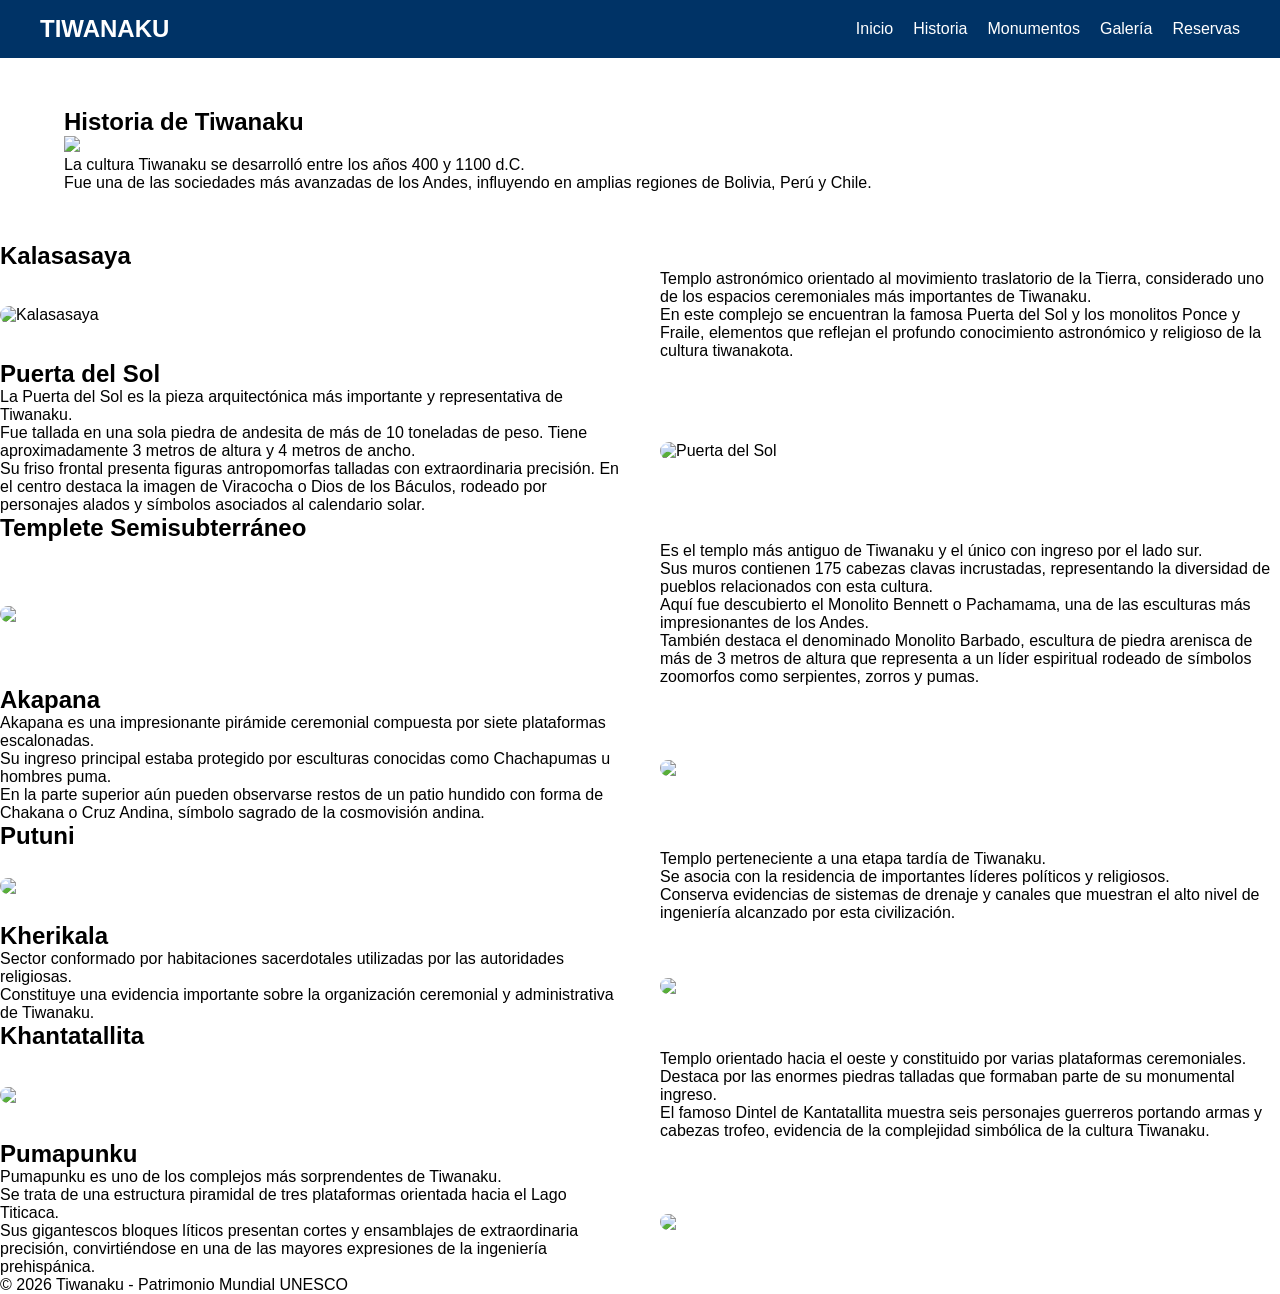
==== historia.html @ 539bb824 "Update historia.html" ====
<!DOCTYPE html>
<html lang="es">
<head>
<meta charset="UTF-8">
<title>Historia de Tiwanaku</title>
<link rel="stylesheet" href="css/style.css">
</head>
<body>

<header>
<nav>
<h2>TIWANAKU</h2>

<ul>
<li><a href="index.html">Inicio</a></li>
<li><a href="historia.html">Historia</a></li>
<li><a href="monumentos.html">Monumentos</a></li>
<li><a href="galeria.html">Galería</a></li>
<li><a href="reservas.html">Reservas</a></li>
</ul>
</nav>
</header>

<section class="contenedor">

<h1>Historia de Tiwanaku</h1>

<img src="img/monolito.jpg" class="imagen-principal">

<p>
La cultura Tiwanaku se desarrolló entre los años
400 y 1100 d.C.
</p>

<p>
Fue una de las sociedades más avanzadas de los Andes,
influyendo en amplias regiones de Bolivia, Perú y Chile.
</p>

</section>

  <h2>Kalasasaya</h2>

<div class="grid-2">

    <img src="img/kalasasaya.jpg" alt="Kalasasaya">

    <div>
        <p>
            Templo astronómico orientado al movimiento traslatorio
            de la Tierra, considerado uno de los espacios ceremoniales
            más importantes de Tiwanaku.
        </p>

        <p>
            En este complejo se encuentran la famosa Puerta del Sol
            y los monolitos Ponce y Fraile, elementos que reflejan
            el profundo conocimiento astronómico y religioso de la
            cultura tiwanakota.
        </p>
    </div>

</div>
<h2>Puerta del Sol</h2>

<div class="grid-2">

    <div>

        <p>
            La Puerta del Sol es la pieza arquitectónica más importante
            y representativa de Tiwanaku.
        </p>

        <p>
            Fue tallada en una sola piedra de andesita de más de
            10 toneladas de peso. Tiene aproximadamente 3 metros
            de altura y 4 metros de ancho.
        </p>

        <p>
            Su friso frontal presenta figuras antropomorfas talladas
            con extraordinaria precisión. En el centro destaca la
            imagen de Viracocha o Dios de los Báculos, rodeado por
            personajes alados y símbolos asociados al calendario solar.
        </p>

    </div>

    <img src="img/puerta-sol.jpg" alt="Puerta del Sol">

</div>
<h2>Templete Semisubterráneo</h2>

<div class="grid-2">

    <img src="img/templete.jpg">

    <div>

        <p>
            Es el templo más antiguo de Tiwanaku y el único con
            ingreso por el lado sur.
        </p>

        <p>
            Sus muros contienen 175 cabezas clavas incrustadas,
            representando la diversidad de pueblos relacionados
            con esta cultura.
        </p>

        <p>
            Aquí fue descubierto el Monolito Bennett o Pachamama,
            una de las esculturas más impresionantes de los Andes.
        </p>

        <p>
            También destaca el denominado Monolito Barbado,
            escultura de piedra arenisca de más de 3 metros de altura
            que representa a un líder espiritual rodeado de símbolos
            zoomorfos como serpientes, zorros y pumas.
        </p>

    </div>

</div>
<h2>Akapana</h2>

<div class="grid-2">

    <div>

        <p>
            Akapana es una impresionante pirámide ceremonial
            compuesta por siete plataformas escalonadas.
        </p>

        <p>
            Su ingreso principal estaba protegido por esculturas
            conocidas como Chachapumas u hombres puma.
        </p>

        <p>
            En la parte superior aún pueden observarse restos
            de un patio hundido con forma de Chakana o Cruz Andina,
            símbolo sagrado de la cosmovisión andina.
        </p>

    </div>

    <img src="img/akapana.jpg">

</div>
<h2>Putuni</h2>

<div class="grid-2">

    <img src="img/putuni.jpg">

    <div>

        <p>
            Templo perteneciente a una etapa tardía de Tiwanaku.
        </p>

        <p>
            Se asocia con la residencia de importantes líderes
            políticos y religiosos.
        </p>

        <p>
            Conserva evidencias de sistemas de drenaje y canales
            que muestran el alto nivel de ingeniería alcanzado
            por esta civilización.
        </p>

    </div>

</div>
<h2>Kherikala</h2>

<div class="grid-2">

    <div>

        <p>
            Sector conformado por habitaciones sacerdotales
            utilizadas por las autoridades religiosas.
        </p>

        <p>
            Constituye una evidencia importante sobre la organización
            ceremonial y administrativa de Tiwanaku.
        </p>

    </div>

    <img src="img/kherikala.jpg">

</div>
<h2>Khantatallita</h2>

<div class="grid-2">

    <img src="img/khantatallita.jpg">

    <div>

        <p>
            Templo orientado hacia el oeste y constituido por
            varias plataformas ceremoniales.
        </p>

        <p>
            Destaca por las enormes piedras talladas que formaban
            parte de su monumental ingreso.
        </p>

        <p>
            El famoso Dintel de Kantatallita muestra seis personajes
            guerreros portando armas y cabezas trofeo, evidencia de
            la complejidad simbólica de la cultura Tiwanaku.
        </p>

    </div>

</div>
<h2>Pumapunku</h2>

<div class="grid-2">

    <div>

        <p>
            Pumapunku es uno de los complejos más sorprendentes
            de Tiwanaku.
        </p>

        <p>
            Se trata de una estructura piramidal de tres plataformas
            orientada hacia el Lago Titicaca.
        </p>

        <p>
            Sus gigantescos bloques líticos presentan cortes y
            ensamblajes de extraordinaria precisión, convirtiéndose
            en una de las mayores expresiones de la ingeniería
            prehispánica.
        </p>

    </div>

    <img src="img/pumapunku.jpg">

</div>
<p>
    © 2026 Tiwanaku - Patrimonio Mundial UNESCO
</p>

</body>
</html>
---- css/style.css ----
*{
    margin:0;
    padding:0;
    box-sizing:border-box;
}

body{
    font-family:Arial, sans-serif;
}

nav{
    background:#003366;
    color:white;
    padding:15px 40px;

    display:flex;
    justify-content:space-between;
    align-items:center;
}

nav ul{
    list-style:none;
    display:flex;
    gap:20px;
}

nav a{
    color:white;
    text-decoration:none;
}

.hero{
    height:90vh;
    background:url('../img/7.jpeg') center/cover;
}

.overlay{
    height:100%;
    background:rgba(0,0,0,.5);

    display:flex;
    flex-direction:column;
    justify-content:center;
    align-items:center;

    color:white;
}

.btn{
    background:#f4b400;
    color:black;
    padding:12px 25px;
    text-decoration:none;
    margin-top:20px;
}

.contenedor{
    width:90%;
    margin:auto;
    padding:50px 0;
}

.cards{
    display:grid;
    grid-template-columns:repeat(auto-fit,minmax(250px,1fr));
    gap:20px;
}

.card{
    border:1px solid #ddd;
    padding:15px;
}

.card img{
    width:100%;
    height:250px;
    object-fit:cover;
}

.galeria{
    display:grid;
    grid-template-columns:repeat(auto-fit,minmax(300px,1fr));
    gap:15px;
}

.galeria img{
    width:100%;
    height:250px;
    object-fit:cover;
}

form{
    max-width:600px;
    margin:auto;

    display:flex;
    flex-direction:column;
    gap:15px;
}

input,select,textarea{
    padding:12px;
}

button{
    background:#003366;
    color:white;
    border:none;
    padding:12px;
    cursor:pointer;
}


.grid-2{
    display:grid;
    grid-template-columns:1fr 1fr;
    gap:40px;
    align-items:center;
}

.grid-2 img{
    width:100%;
    border-radius:10px;
}

.fondo-claro{
    background:#f5f5f5;
}

.footer-grid{
    display:grid;
    grid-template-columns:repeat(auto-fit,minmax(250px,1fr));
    gap:30px;
}

footer{
    background:#003366;
    color:white;
    padding:40px;
}

footer ul{
    list-style:none;
}

footer li{
    margin-bottom:8px;
}
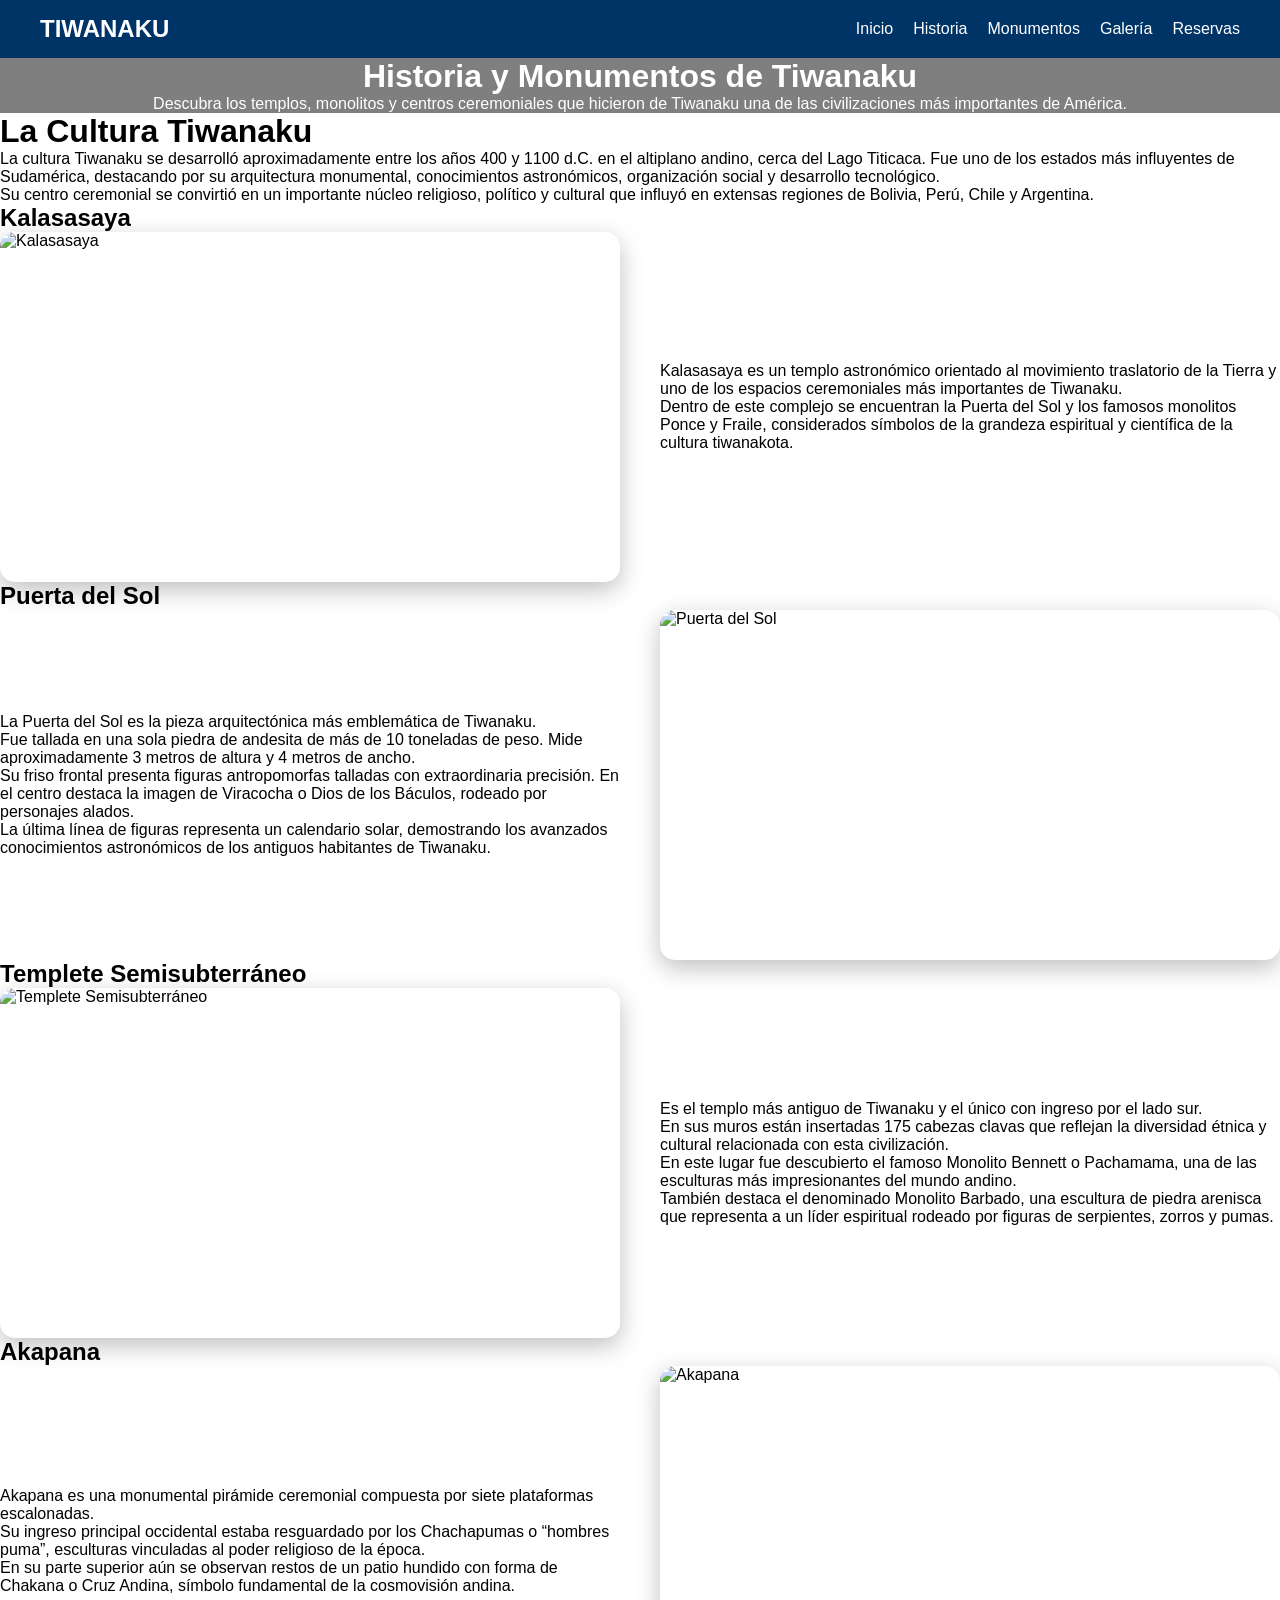
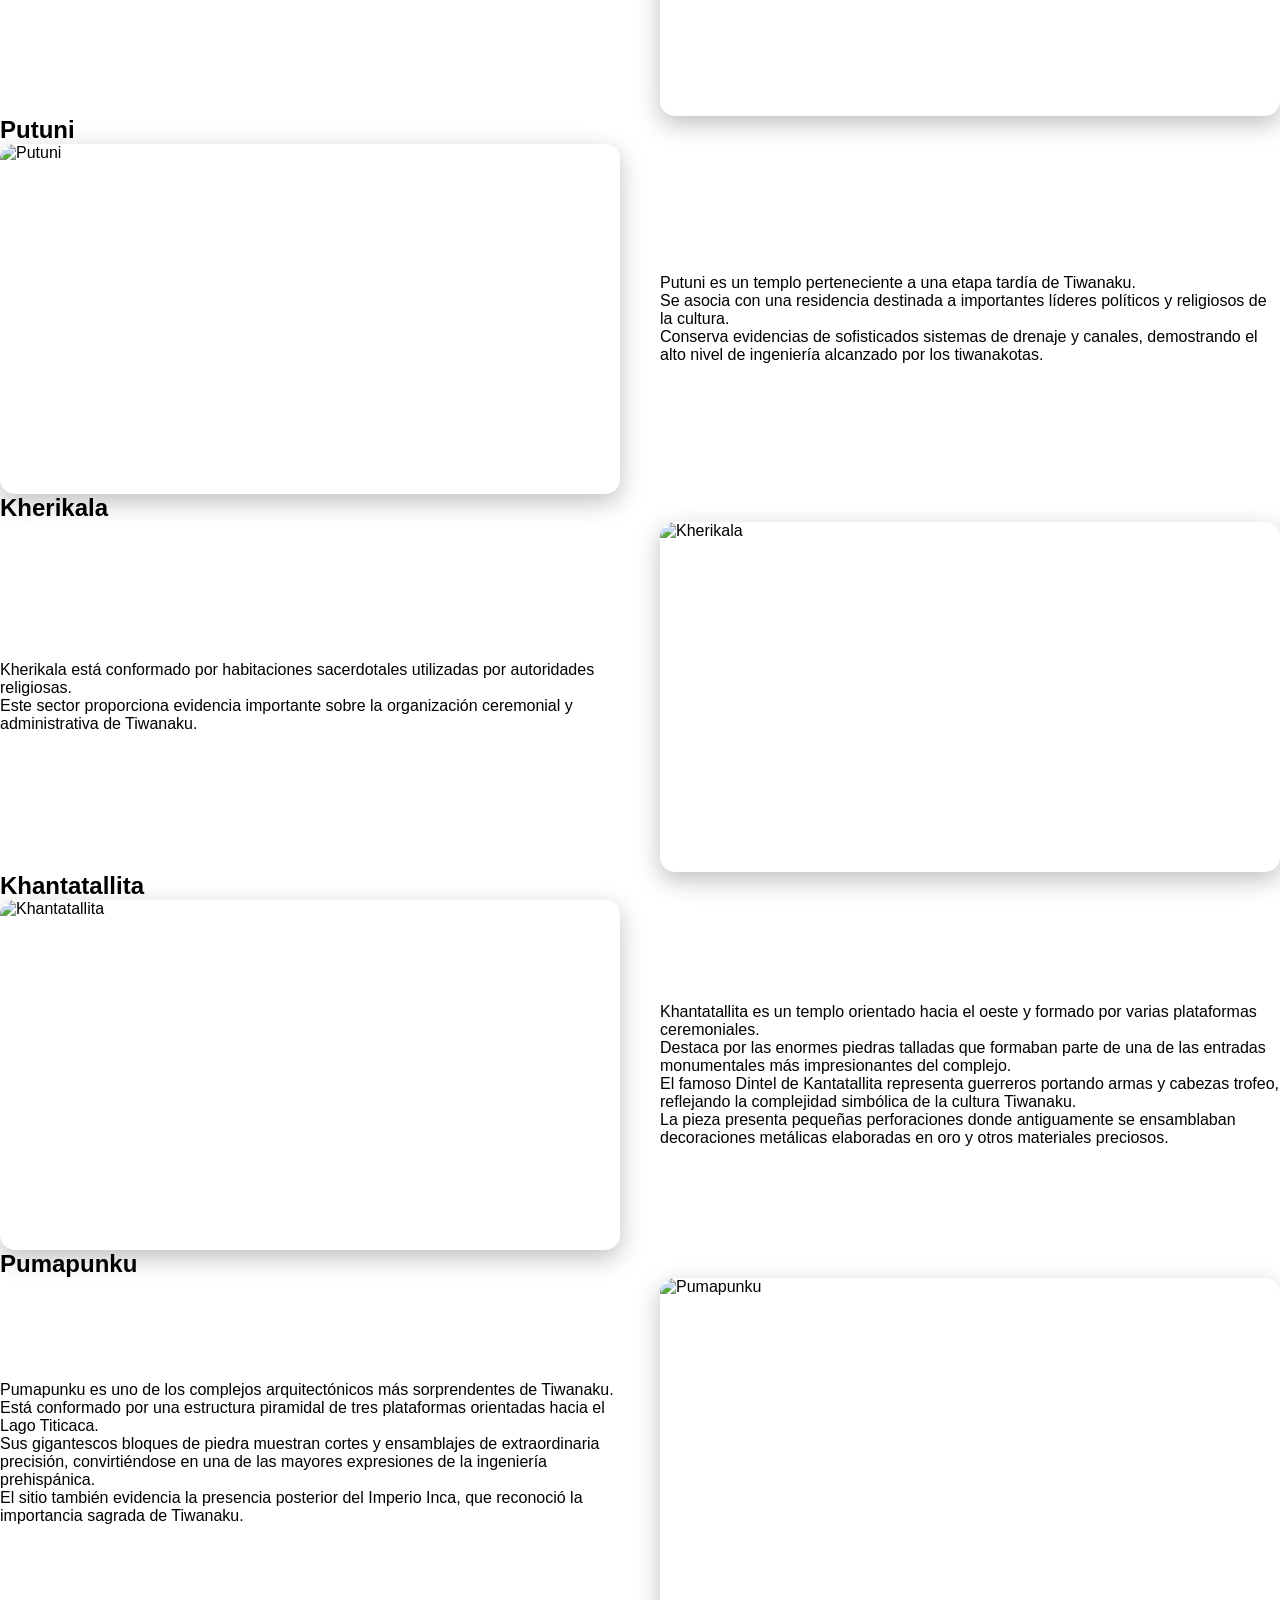
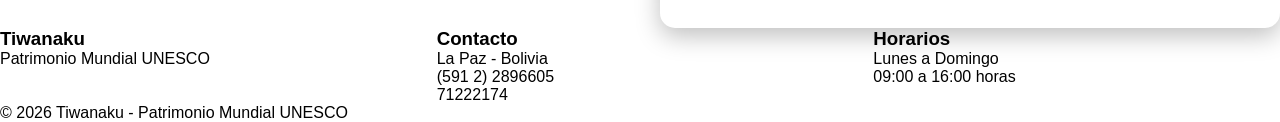
==== commit 221c9daf: "Update historia.html" ====
--- a/historia.html
+++ b/historia.html
@@ -21,43 +21,53 @@
 </nav>
 </header>
 
-<section class="contenedor">
-
-<h1>Historia de Tiwanaku</h1>
-
-<img src="img/monolito.jpg" class="imagen-principal">
+
+  <div class="overlay">
+
+    <h1>Historia y Monumentos de Tiwanaku</h1>
+
+    <p>
+        Descubra los templos, monolitos y centros ceremoniales
+        que hicieron de Tiwanaku una de las civilizaciones más
+        importantes de América.
+    </p>
+
+</div>
+<h1>La Cultura Tiwanaku</h1>
 
 <p>
-La cultura Tiwanaku se desarrolló entre los años
-400 y 1100 d.C.
+    La cultura Tiwanaku se desarrolló aproximadamente entre los años
+    400 y 1100 d.C. en el altiplano andino, cerca del Lago Titicaca.
+    Fue uno de los estados más influyentes de Sudamérica, destacando
+    por su arquitectura monumental, conocimientos astronómicos,
+    organización social y desarrollo tecnológico.
 </p>
 
 <p>
-Fue una de las sociedades más avanzadas de los Andes,
-influyendo en amplias regiones de Bolivia, Perú y Chile.
+    Su centro ceremonial se convirtió en un importante núcleo religioso,
+    político y cultural que influyó en extensas regiones de Bolivia,
+    Perú, Chile y Argentina.
 </p>
-
-</section>
-
-  <h2>Kalasasaya</h2>
+<h2>Kalasasaya</h2>
 
 <div class="grid-2">
 
     <img src="img/kalasasaya.jpg" alt="Kalasasaya">
 
     <div>
-        <p>
-            Templo astronómico orientado al movimiento traslatorio
-            de la Tierra, considerado uno de los espacios ceremoniales
+
+        <p>
+            Kalasasaya es un templo astronómico orientado al movimiento
+            traslatorio de la Tierra y uno de los espacios ceremoniales
             más importantes de Tiwanaku.
         </p>
 
         <p>
-            En este complejo se encuentran la famosa Puerta del Sol
-            y los monolitos Ponce y Fraile, elementos que reflejan
-            el profundo conocimiento astronómico y religioso de la
-            cultura tiwanakota.
-        </p>
+            Dentro de este complejo se encuentran la Puerta del Sol y los
+            famosos monolitos Ponce y Fraile, considerados símbolos de la
+            grandeza espiritual y científica de la cultura tiwanakota.
+        </p>
+
     </div>
 
 </div>
@@ -68,21 +78,26 @@
     <div>
 
         <p>
-            La Puerta del Sol es la pieza arquitectónica más importante
-            y representativa de Tiwanaku.
+            La Puerta del Sol es la pieza arquitectónica más emblemática
+            de Tiwanaku.
         </p>
 
         <p>
             Fue tallada en una sola piedra de andesita de más de
-            10 toneladas de peso. Tiene aproximadamente 3 metros
+            10 toneladas de peso. Mide aproximadamente 3 metros
             de altura y 4 metros de ancho.
         </p>
 
         <p>
-            Su friso frontal presenta figuras antropomorfas talladas
-            con extraordinaria precisión. En el centro destaca la
-            imagen de Viracocha o Dios de los Báculos, rodeado por
-            personajes alados y símbolos asociados al calendario solar.
+            Su friso frontal presenta figuras antropomorfas talladas con
+            extraordinaria precisión. En el centro destaca la imagen de
+            Viracocha o Dios de los Báculos, rodeado por personajes alados.
+        </p>
+
+        <p>
+            La última línea de figuras representa un calendario solar,
+            demostrando los avanzados conocimientos astronómicos de
+            los antiguos habitantes de Tiwanaku.
         </p>
 
     </div>
@@ -94,31 +109,29 @@
 
 <div class="grid-2">
 
-    <img src="img/templete.jpg">
-
-    <div>
-
-        <p>
-            Es el templo más antiguo de Tiwanaku y el único con
-            ingreso por el lado sur.
-        </p>
-
-        <p>
-            Sus muros contienen 175 cabezas clavas incrustadas,
-            representando la diversidad de pueblos relacionados
-            con esta cultura.
-        </p>
-
-        <p>
-            Aquí fue descubierto el Monolito Bennett o Pachamama,
-            una de las esculturas más impresionantes de los Andes.
-        </p>
-
-        <p>
-            También destaca el denominado Monolito Barbado,
-            escultura de piedra arenisca de más de 3 metros de altura
-            que representa a un líder espiritual rodeado de símbolos
-            zoomorfos como serpientes, zorros y pumas.
+    <img src="img/templete.jpg" alt="Templete Semisubterráneo">
+
+    <div>
+
+        <p>
+            Es el templo más antiguo de Tiwanaku y el único con ingreso
+            por el lado sur.
+        </p>
+
+        <p>
+            En sus muros están insertadas 175 cabezas clavas que reflejan
+            la diversidad étnica y cultural relacionada con esta civilización.
+        </p>
+
+        <p>
+            En este lugar fue descubierto el famoso Monolito Bennett o
+            Pachamama, una de las esculturas más impresionantes del mundo andino.
+        </p>
+
+        <p>
+            También destaca el denominado Monolito Barbado, una escultura
+            de piedra arenisca que representa a un líder espiritual rodeado
+            por figuras de serpientes, zorros y pumas.
         </p>
 
     </div>
@@ -131,47 +144,47 @@
     <div>
 
         <p>
-            Akapana es una impresionante pirámide ceremonial
-            compuesta por siete plataformas escalonadas.
-        </p>
-
-        <p>
-            Su ingreso principal estaba protegido por esculturas
-            conocidas como Chachapumas u hombres puma.
-        </p>
-
-        <p>
-            En la parte superior aún pueden observarse restos
-            de un patio hundido con forma de Chakana o Cruz Andina,
-            símbolo sagrado de la cosmovisión andina.
-        </p>
-
-    </div>
-
-    <img src="img/akapana.jpg">
+            Akapana es una monumental pirámide ceremonial compuesta por
+            siete plataformas escalonadas.
+        </p>
+
+        <p>
+            Su ingreso principal occidental estaba resguardado por los
+            Chachapumas o “hombres puma”, esculturas vinculadas al poder
+            religioso de la época.
+        </p>
+
+        <p>
+            En su parte superior aún se observan restos de un patio hundido
+            con forma de Chakana o Cruz Andina, símbolo fundamental de la
+            cosmovisión andina.
+        </p>
+
+    </div>
+
+    <img src="img/akapana.jpg" alt="Akapana">
 
 </div>
 <h2>Putuni</h2>
 
 <div class="grid-2">
 
-    <img src="img/putuni.jpg">
-
-    <div>
-
-        <p>
-            Templo perteneciente a una etapa tardía de Tiwanaku.
-        </p>
-
-        <p>
-            Se asocia con la residencia de importantes líderes
-            políticos y religiosos.
-        </p>
-
-        <p>
-            Conserva evidencias de sistemas de drenaje y canales
-            que muestran el alto nivel de ingeniería alcanzado
-            por esta civilización.
+    <img src="img/putuni.jpg" alt="Putuni">
+
+    <div>
+
+        <p>
+            Putuni es un templo perteneciente a una etapa tardía de Tiwanaku.
+        </p>
+
+        <p>
+            Se asocia con una residencia destinada a importantes líderes
+            políticos y religiosos de la cultura.
+        </p>
+
+        <p>
+            Conserva evidencias de sofisticados sistemas de drenaje y canales,
+            demostrando el alto nivel de ingeniería alcanzado por los tiwanakotas.
         </p>
 
     </div>
@@ -184,42 +197,48 @@
     <div>
 
         <p>
-            Sector conformado por habitaciones sacerdotales
-            utilizadas por las autoridades religiosas.
-        </p>
-
-        <p>
-            Constituye una evidencia importante sobre la organización
-            ceremonial y administrativa de Tiwanaku.
-        </p>
-
-    </div>
-
-    <img src="img/kherikala.jpg">
+            Kherikala está conformado por habitaciones sacerdotales
+            utilizadas por autoridades religiosas.
+        </p>
+
+        <p>
+            Este sector proporciona evidencia importante sobre la
+            organización ceremonial y administrativa de Tiwanaku.
+        </p>
+
+    </div>
+
+    <img src="img/kherikala.jpg" alt="Kherikala">
 
 </div>
 <h2>Khantatallita</h2>
 
 <div class="grid-2">
 
-    <img src="img/khantatallita.jpg">
-
-    <div>
-
-        <p>
-            Templo orientado hacia el oeste y constituido por
-            varias plataformas ceremoniales.
-        </p>
-
-        <p>
-            Destaca por las enormes piedras talladas que formaban
-            parte de su monumental ingreso.
-        </p>
-
-        <p>
-            El famoso Dintel de Kantatallita muestra seis personajes
-            guerreros portando armas y cabezas trofeo, evidencia de
-            la complejidad simbólica de la cultura Tiwanaku.
+    <img src="img/khantatallita.jpg" alt="Khantatallita">
+
+    <div>
+
+        <p>
+            Khantatallita es un templo orientado hacia el oeste y formado
+            por varias plataformas ceremoniales.
+        </p>
+
+        <p>
+            Destaca por las enormes piedras talladas que formaban parte de
+            una de las entradas monumentales más impresionantes del complejo.
+        </p>
+
+        <p>
+            El famoso Dintel de Kantatallita representa guerreros portando
+            armas y cabezas trofeo, reflejando la complejidad simbólica de
+            la cultura Tiwanaku.
+        </p>
+
+        <p>
+            La pieza presenta pequeñas perforaciones donde antiguamente
+            se ensamblaban decoraciones metálicas elaboradas en oro y otros
+            materiales preciosos.
         </p>
 
     </div>
@@ -232,25 +251,50 @@
     <div>
 
         <p>
-            Pumapunku es uno de los complejos más sorprendentes
-            de Tiwanaku.
-        </p>
-
-        <p>
-            Se trata de una estructura piramidal de tres plataformas
-            orientada hacia el Lago Titicaca.
-        </p>
-
-        <p>
-            Sus gigantescos bloques líticos presentan cortes y
-            ensamblajes de extraordinaria precisión, convirtiéndose
-            en una de las mayores expresiones de la ingeniería
-            prehispánica.
-        </p>
-
-    </div>
-
-    <img src="img/pumapunku.jpg">
+            Pumapunku es uno de los complejos arquitectónicos más
+            sorprendentes de Tiwanaku.
+        </p>
+
+        <p>
+            Está conformado por una estructura piramidal de tres plataformas
+            orientadas hacia el Lago Titicaca.
+        </p>
+
+        <p>
+            Sus gigantescos bloques de piedra muestran cortes y ensamblajes
+            de extraordinaria precisión, convirtiéndose en una de las mayores
+            expresiones de la ingeniería prehispánica.
+        </p>
+
+        <p>
+            El sitio también evidencia la presencia posterior del Imperio Inca,
+            que reconoció la importancia sagrada de Tiwanaku.
+        </p>
+
+    </div>
+
+    <img src="img/pumapunku.jpg" alt="Pumapunku">
+
+</div>
+<div class="footer-grid">
+
+    <div>
+        <h3>Tiwanaku</h3>
+        <p>Patrimonio Mundial UNESCO</p>
+    </div>
+
+    <div>
+        <h3>Contacto</h3>
+        <p>La Paz - Bolivia</p>
+        <p>(591 2) 2896605</p>
+        <p>71222174</p>
+    </div>
+
+    <div>
+        <h3>Horarios</h3>
+        <p>Lunes a Domingo</p>
+        <p>09:00 a 16:00 horas</p>
+    </div>
 
 </div>
 <p>
--- a/css/style.css
+++ b/css/style.css
@@ -146,3 +146,70 @@
 footer li{
     margin-bottom:8px;
 }
+
+
+
+.hero-pequeno{
+    height:60vh;
+    background:url('../img/portada.jpg') center center/cover;
+}
+
+.grid-2{
+    display:grid;
+    grid-template-columns:1fr 1fr;
+    gap:40px;
+    align-items:center;
+}
+
+.grid-2 img{
+    width:100%;
+    height:350px;
+    object-fit:cover;
+    border-radius:15px;
+    box-shadow:0 8px 25px rgba(0,0,0,.25);
+}
+
+.contenedor h2{
+    color:#003366;
+    margin-bottom:20px;
+}
+
+.fondo-claro{
+    background:#f7f7f7;
+}
+section h2{
+    color:#003366;
+    font-size:32px;
+    margin-bottom:25px;
+    border-left:6px solid #d4a017;
+    padding-left:15px;
+}
+
+section p{
+    line-height:1.8;
+    text-align:justify;
+    font-size:17px;
+} 
+
+@media(max-width:768px){
+
+    .grid-2{
+        grid-template-columns:1fr;
+    }
+
+    nav{
+        flex-direction:column;
+        gap:15px;
+    }
+
+    nav ul{
+        flex-wrap:wrap;
+        justify-content:center;
+    }
+
+    .hero-pequeno h1{
+        font-size:30px;
+        text-align:center;
+    }
+
+}
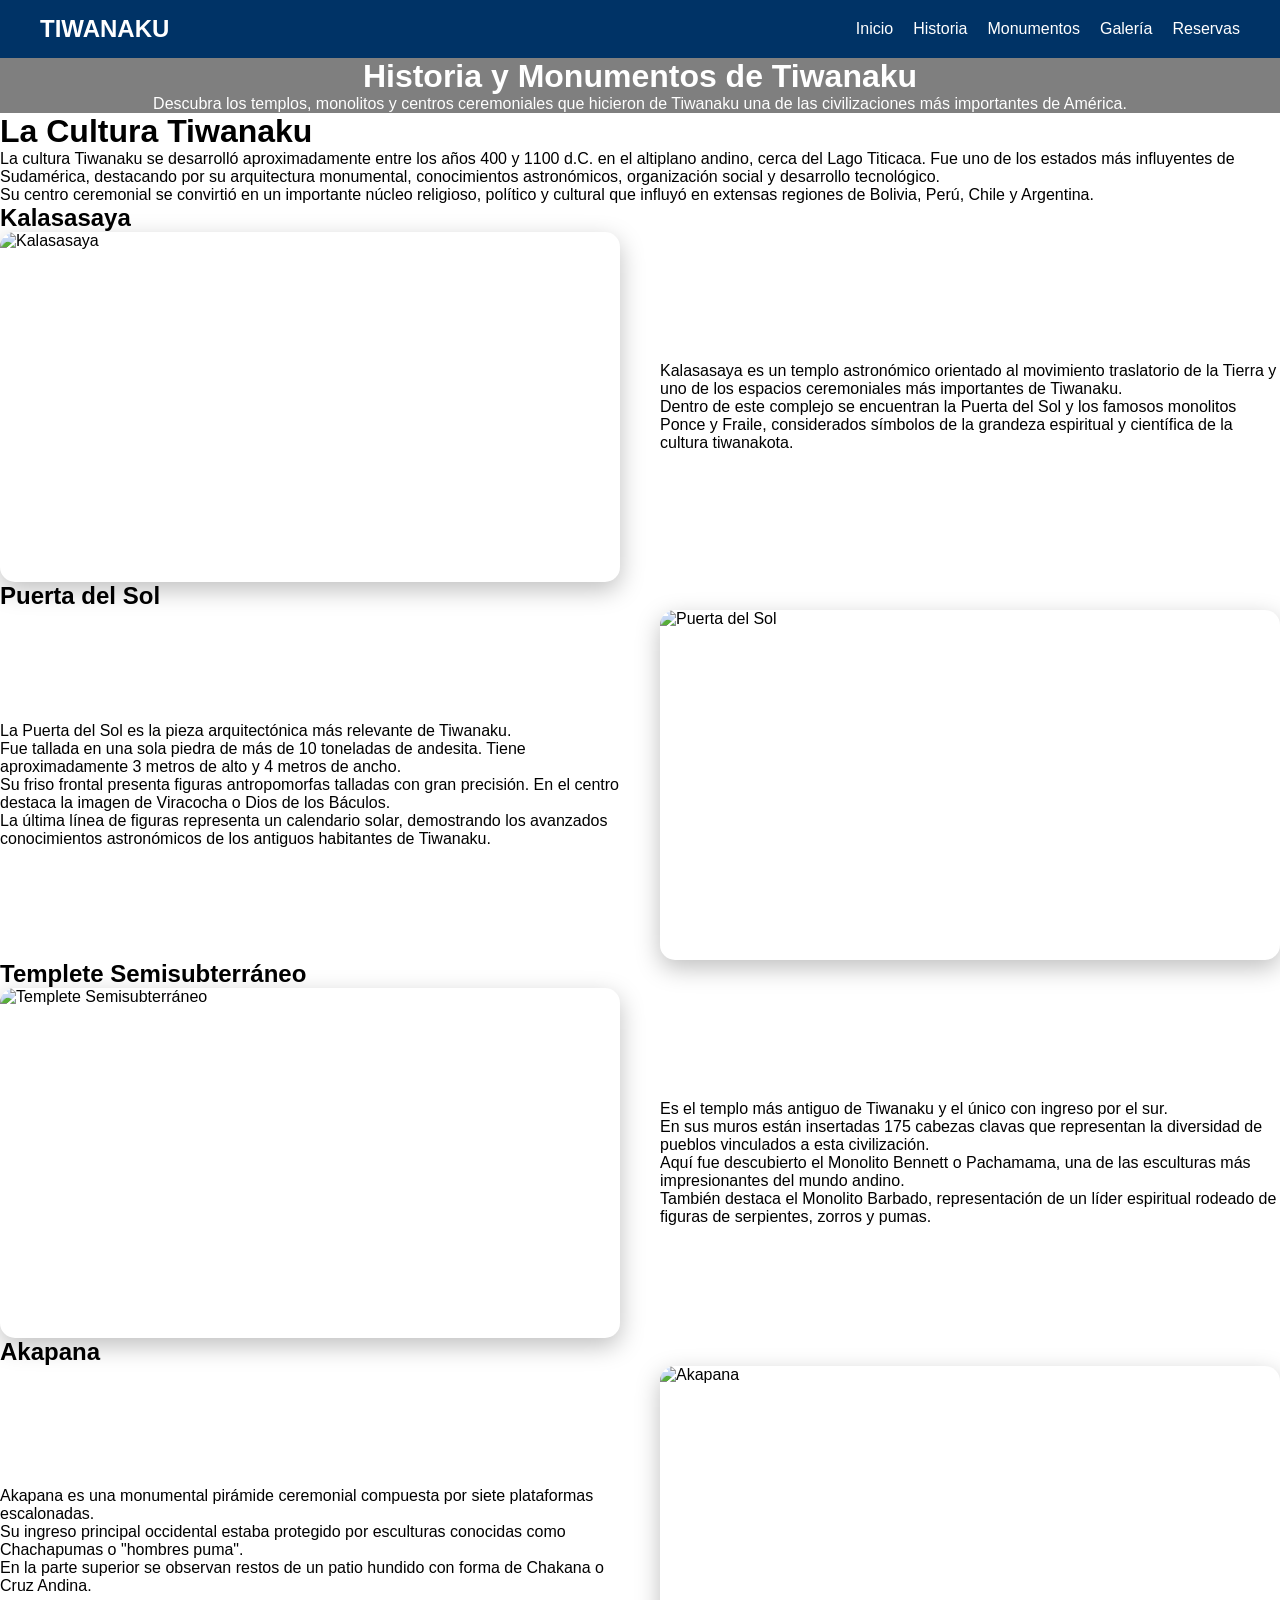
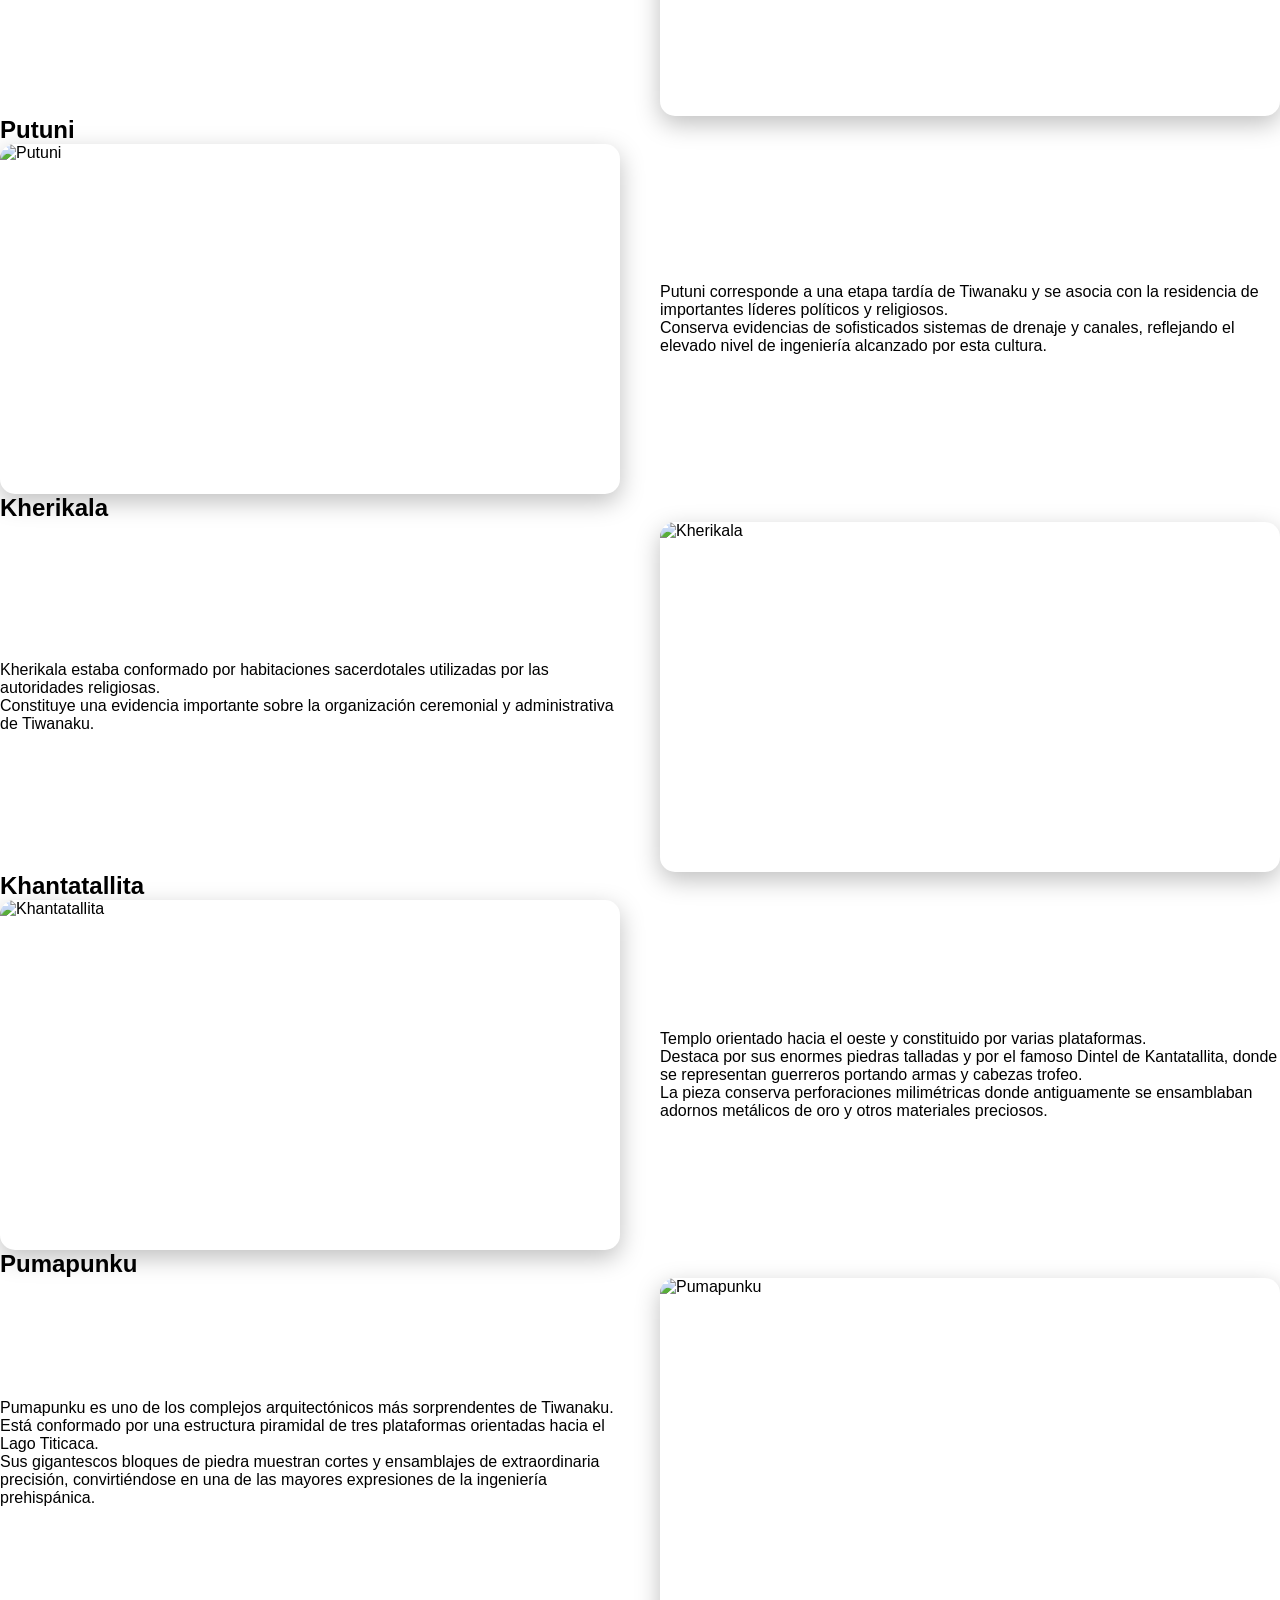
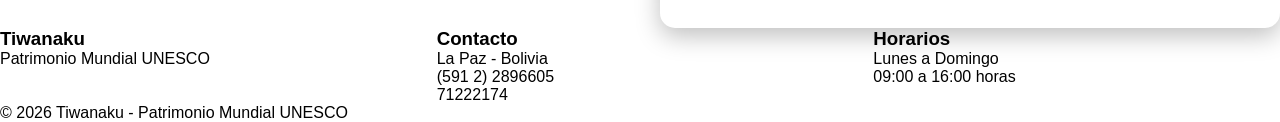
==== commit e1ae42f3: "Update historia.html" ====
--- a/historia.html
+++ b/historia.html
@@ -21,8 +21,7 @@
 </nav>
 </header>
 
-
-  <div class="overlay">
+<div class="overlay">
 
     <h1>Historia y Monumentos de Tiwanaku</h1>
 
@@ -78,26 +77,23 @@
     <div>
 
         <p>
-            La Puerta del Sol es la pieza arquitectónica más emblemática
-            de Tiwanaku.
-        </p>
-
-        <p>
-            Fue tallada en una sola piedra de andesita de más de
-            10 toneladas de peso. Mide aproximadamente 3 metros
-            de altura y 4 metros de ancho.
-        </p>
-
-        <p>
-            Su friso frontal presenta figuras antropomorfas talladas con
-            extraordinaria precisión. En el centro destaca la imagen de
-            Viracocha o Dios de los Báculos, rodeado por personajes alados.
+            La Puerta del Sol es la pieza arquitectónica más relevante de Tiwanaku.
+        </p>
+
+        <p>
+            Fue tallada en una sola piedra de más de 10 toneladas de andesita.
+            Tiene aproximadamente 3 metros de alto y 4 metros de ancho.
+        </p>
+
+        <p>
+            Su friso frontal presenta figuras antropomorfas talladas con gran precisión.
+            En el centro destaca la imagen de Viracocha o Dios de los Báculos.
         </p>
 
         <p>
             La última línea de figuras representa un calendario solar,
-            demostrando los avanzados conocimientos astronómicos de
-            los antiguos habitantes de Tiwanaku.
+            demostrando los avanzados conocimientos astronómicos de los
+            antiguos habitantes de Tiwanaku.
         </p>
 
     </div>
@@ -114,24 +110,22 @@
     <div>
 
         <p>
-            Es el templo más antiguo de Tiwanaku y el único con ingreso
-            por el lado sur.
-        </p>
-
-        <p>
-            En sus muros están insertadas 175 cabezas clavas que reflejan
-            la diversidad étnica y cultural relacionada con esta civilización.
-        </p>
-
-        <p>
-            En este lugar fue descubierto el famoso Monolito Bennett o
-            Pachamama, una de las esculturas más impresionantes del mundo andino.
-        </p>
-
-        <p>
-            También destaca el denominado Monolito Barbado, una escultura
-            de piedra arenisca que representa a un líder espiritual rodeado
-            por figuras de serpientes, zorros y pumas.
+            Es el templo más antiguo de Tiwanaku y el único con ingreso por el sur.
+        </p>
+
+        <p>
+            En sus muros están insertadas 175 cabezas clavas que representan
+            la diversidad de pueblos vinculados a esta civilización.
+        </p>
+
+        <p>
+            Aquí fue descubierto el Monolito Bennett o Pachamama,
+            una de las esculturas más impresionantes del mundo andino.
+        </p>
+
+        <p>
+            También destaca el Monolito Barbado, representación de un líder
+            espiritual rodeado de figuras de serpientes, zorros y pumas.
         </p>
 
     </div>
@@ -149,15 +143,13 @@
         </p>
 
         <p>
-            Su ingreso principal occidental estaba resguardado por los
-            Chachapumas o “hombres puma”, esculturas vinculadas al poder
-            religioso de la época.
-        </p>
-
-        <p>
-            En su parte superior aún se observan restos de un patio hundido
-            con forma de Chakana o Cruz Andina, símbolo fundamental de la
-            cosmovisión andina.
+            Su ingreso principal occidental estaba protegido por esculturas
+            conocidas como Chachapumas o "hombres puma".
+        </p>
+
+        <p>
+            En la parte superior se observan restos de un patio hundido con
+            forma de Chakana o Cruz Andina.
         </p>
 
     </div>
@@ -174,17 +166,13 @@
     <div>
 
         <p>
-            Putuni es un templo perteneciente a una etapa tardía de Tiwanaku.
-        </p>
-
-        <p>
-            Se asocia con una residencia destinada a importantes líderes
-            políticos y religiosos de la cultura.
+            Putuni corresponde a una etapa tardía de Tiwanaku y se asocia
+            con la residencia de importantes líderes políticos y religiosos.
         </p>
 
         <p>
             Conserva evidencias de sofisticados sistemas de drenaje y canales,
-            demostrando el alto nivel de ingeniería alcanzado por los tiwanakotas.
+            reflejando el elevado nivel de ingeniería alcanzado por esta cultura.
         </p>
 
     </div>
@@ -197,13 +185,13 @@
     <div>
 
         <p>
-            Kherikala está conformado por habitaciones sacerdotales
-            utilizadas por autoridades religiosas.
-        </p>
-
-        <p>
-            Este sector proporciona evidencia importante sobre la
-            organización ceremonial y administrativa de Tiwanaku.
+            Kherikala estaba conformado por habitaciones sacerdotales utilizadas
+            por las autoridades religiosas.
+        </p>
+
+        <p>
+            Constituye una evidencia importante sobre la organización ceremonial
+            y administrativa de Tiwanaku.
         </p>
 
     </div>
@@ -220,25 +208,18 @@
     <div>
 
         <p>
-            Khantatallita es un templo orientado hacia el oeste y formado
-            por varias plataformas ceremoniales.
-        </p>
-
-        <p>
-            Destaca por las enormes piedras talladas que formaban parte de
-            una de las entradas monumentales más impresionantes del complejo.
-        </p>
-
-        <p>
-            El famoso Dintel de Kantatallita representa guerreros portando
-            armas y cabezas trofeo, reflejando la complejidad simbólica de
-            la cultura Tiwanaku.
-        </p>
-
-        <p>
-            La pieza presenta pequeñas perforaciones donde antiguamente
-            se ensamblaban decoraciones metálicas elaboradas en oro y otros
-            materiales preciosos.
+            Templo orientado hacia el oeste y constituido por varias plataformas.
+        </p>
+
+        <p>
+            Destaca por sus enormes piedras talladas y por el famoso Dintel de
+            Kantatallita, donde se representan guerreros portando armas y
+            cabezas trofeo.
+        </p>
+
+        <p>
+            La pieza conserva perforaciones milimétricas donde antiguamente
+            se ensamblaban adornos metálicos de oro y otros materiales preciosos.
         </p>
 
     </div>
@@ -251,8 +232,8 @@
     <div>
 
         <p>
-            Pumapunku es uno de los complejos arquitectónicos más
-            sorprendentes de Tiwanaku.
+            Pumapunku es uno de los complejos arquitectónicos más sorprendentes
+            de Tiwanaku.
         </p>
 
         <p>
@@ -264,11 +245,6 @@
             Sus gigantescos bloques de piedra muestran cortes y ensamblajes
             de extraordinaria precisión, convirtiéndose en una de las mayores
             expresiones de la ingeniería prehispánica.
-        </p>
-
-        <p>
-            El sitio también evidencia la presencia posterior del Imperio Inca,
-            que reconoció la importancia sagrada de Tiwanaku.
         </p>
 
     </div>
@@ -297,6 +273,7 @@
     </div>
 
 </div>
+  
 <p>
     © 2026 Tiwanaku - Patrimonio Mundial UNESCO
 </p>
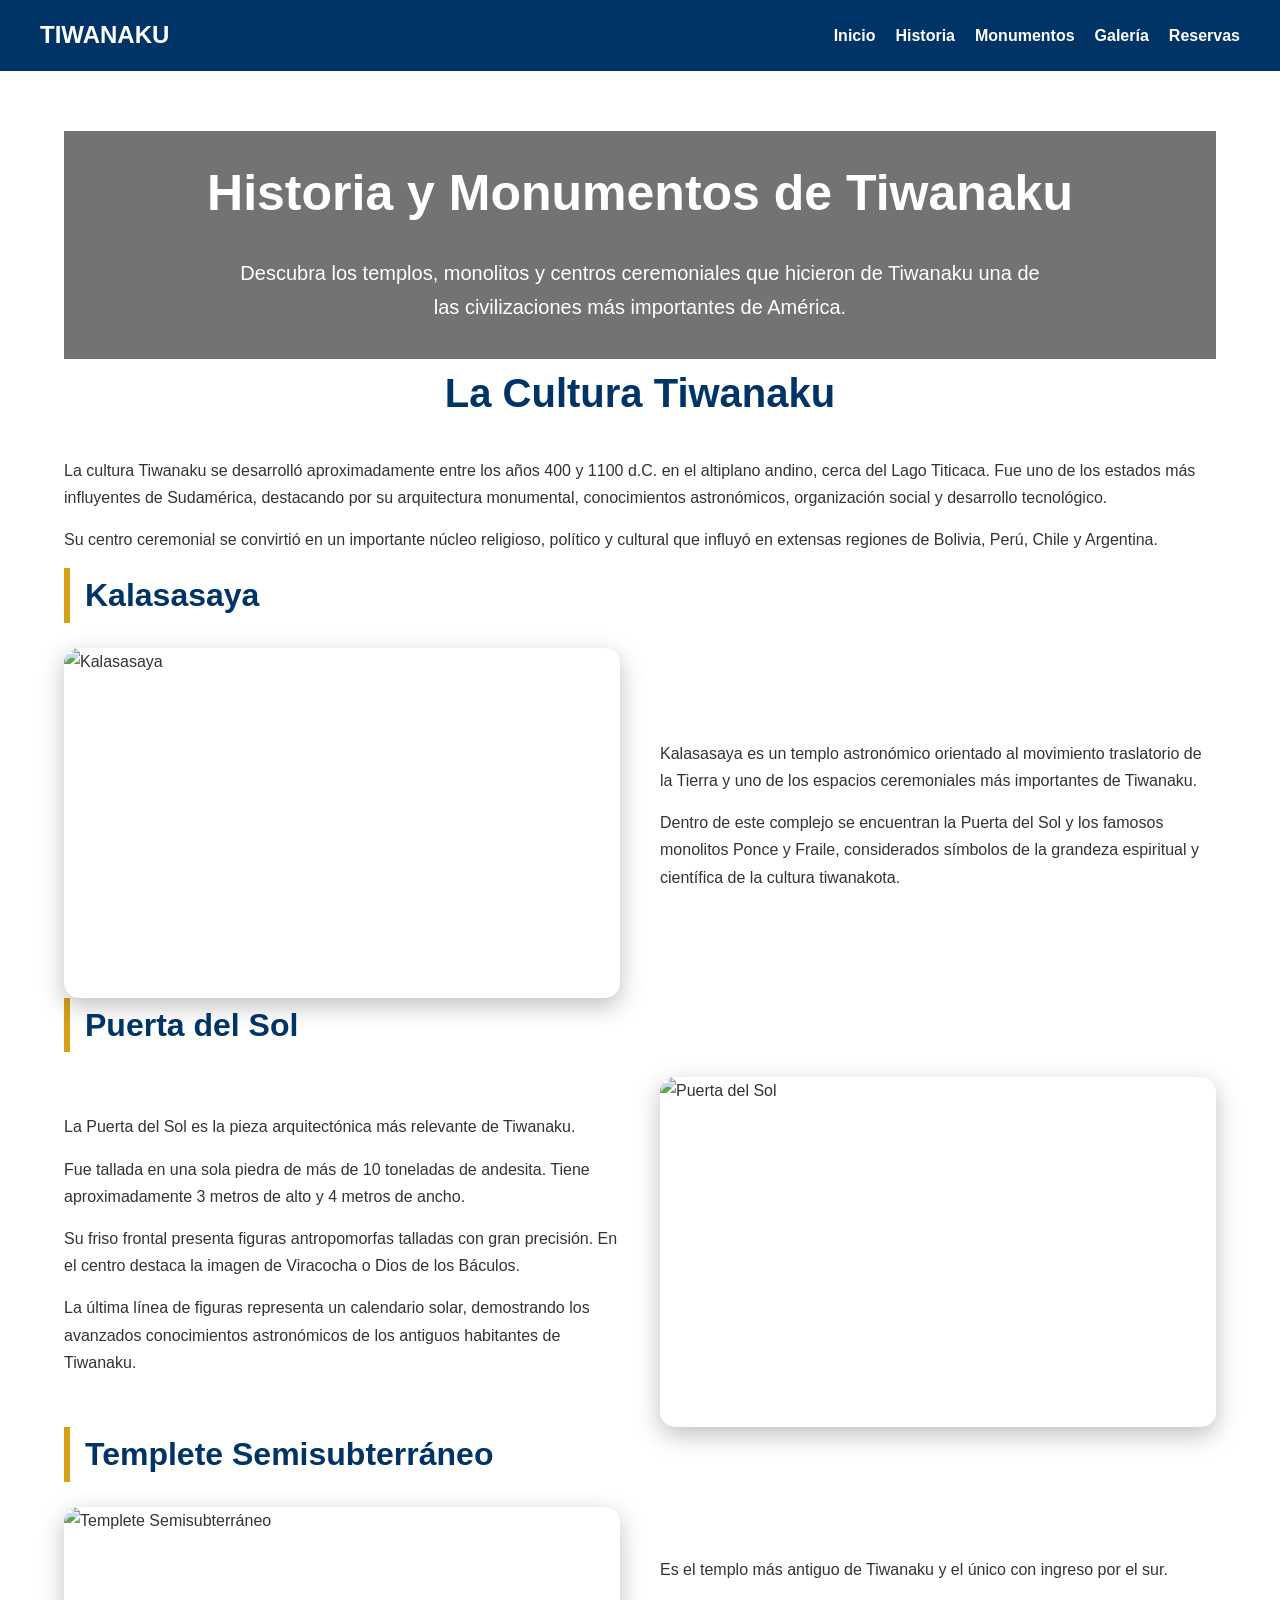
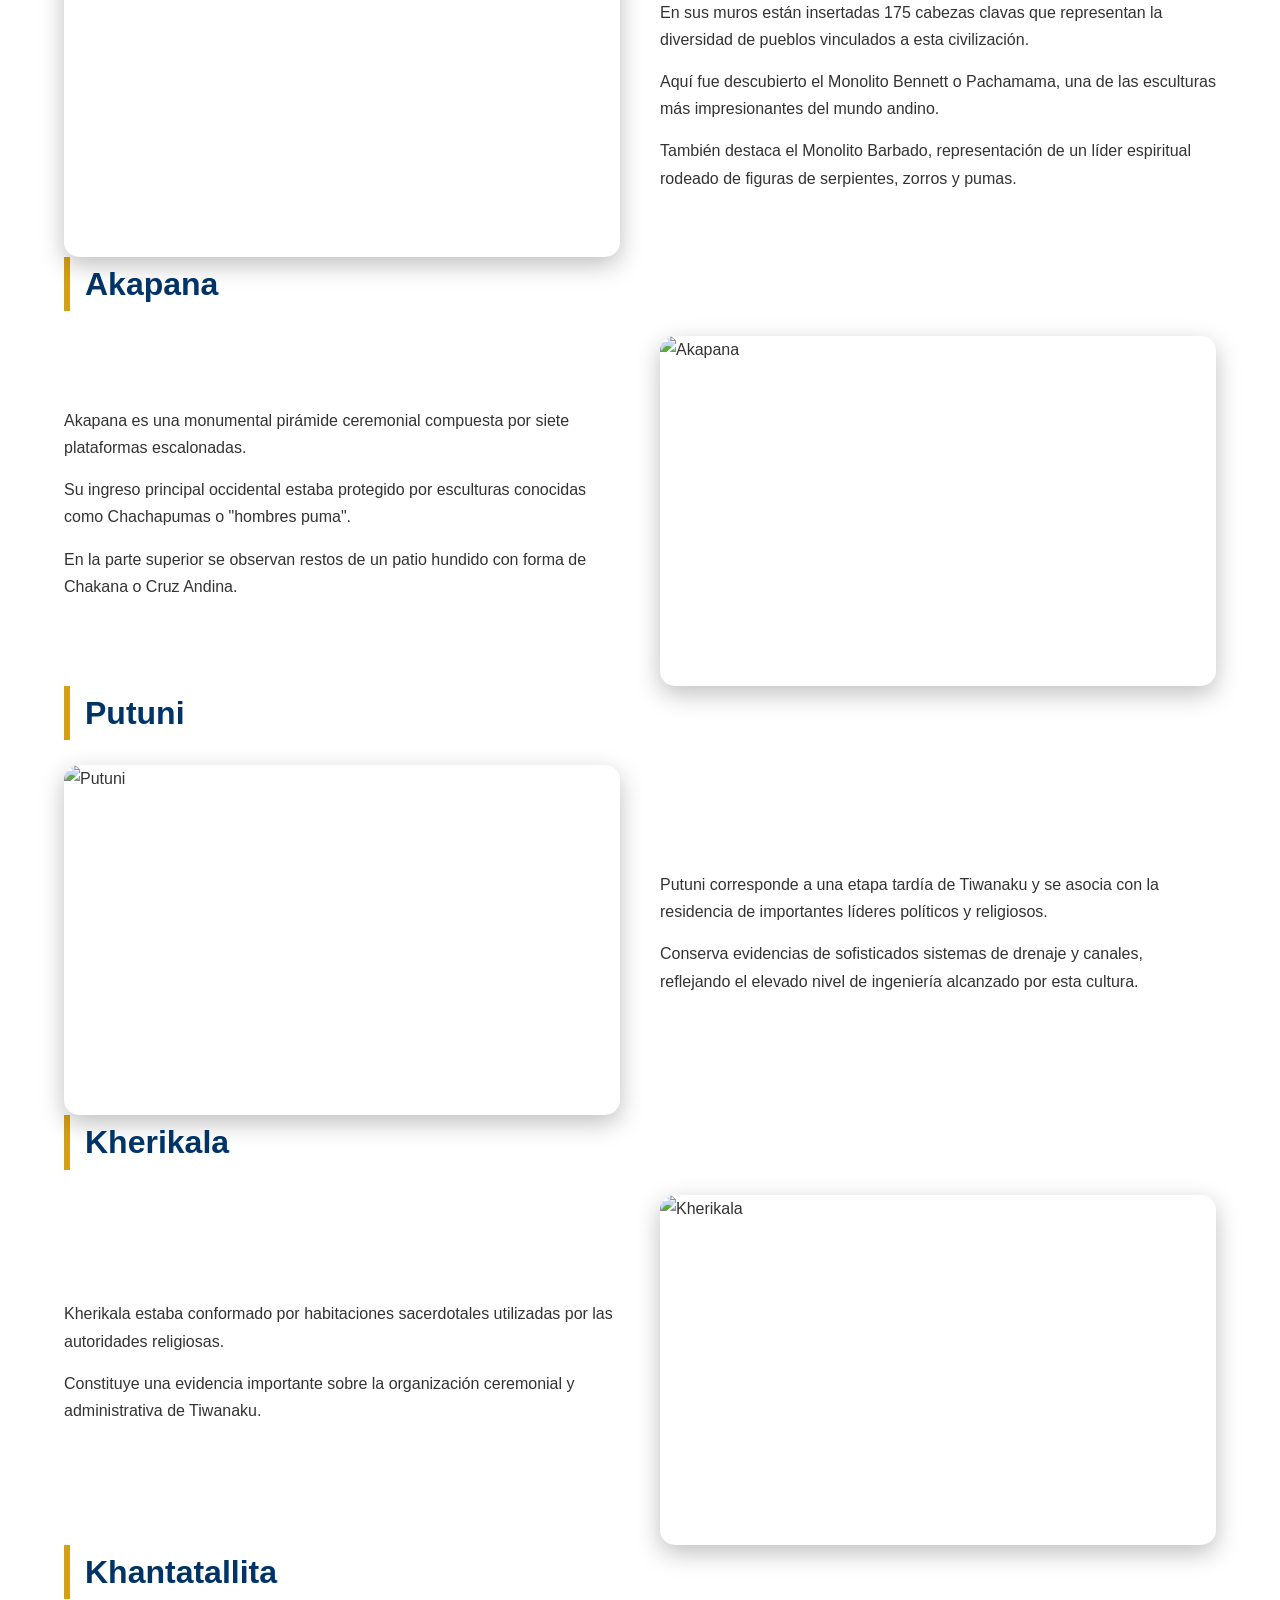
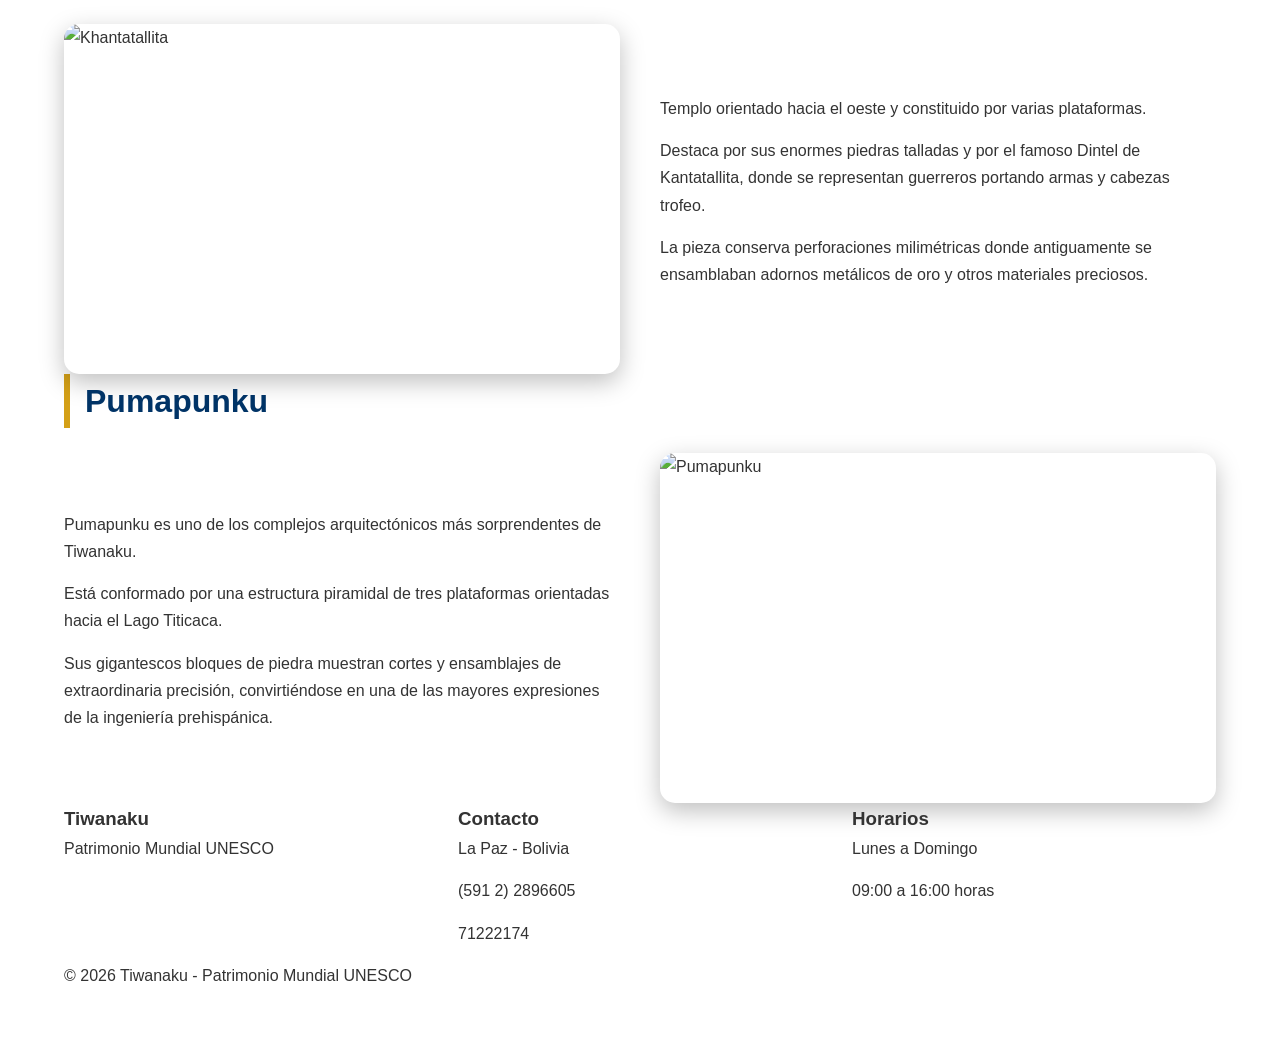
==== commit 692555eb: "Add section for Tiwanaku history and monuments" ====
--- a/historia.html
+++ b/historia.html
@@ -20,7 +20,7 @@
 </ul>
 </nav>
 </header>
-
+<section class="contenedor">
 <div class="overlay">
 
     <h1>Historia y Monumentos de Tiwanaku</h1>
@@ -277,6 +277,7 @@
 <p>
     © 2026 Tiwanaku - Patrimonio Mundial UNESCO
 </p>
+</section>
 
 </body>
 </html>
--- a/css/style.css
+++ b/css/style.css
@@ -1,12 +1,46 @@
+/* ==========================
+   RESET
+========================== */
+
 *{
     margin:0;
     padding:0;
     box-sizing:border-box;
 }
 
+/* ==========================
+   GENERAL
+========================== */
+
 body{
-    font-family:Arial, sans-serif;
-}
+    font-family: Arial, sans-serif;
+    color:#333;
+    line-height:1.7;
+    background:#fff;
+}
+
+p{
+    margin-bottom:15px;
+}
+
+h1{
+    color:#003366;
+    text-align:center;
+    margin-bottom:30px;
+    font-size:40px;
+}
+
+section h2{
+    color:#003366;
+    font-size:32px;
+    margin-bottom:25px;
+    border-left:6px solid #d4a017;
+    padding-left:15px;
+}
+
+/* ==========================
+   MENU
+========================== */
 
 nav{
     background:#003366;
@@ -16,6 +50,14 @@
     display:flex;
     justify-content:space-between;
     align-items:center;
+
+    position:sticky;
+    top:0;
+    z-index:1000;
+}
+
+nav h2{
+    color:white;
 }
 
 nav ul{
@@ -27,16 +69,35 @@
 nav a{
     color:white;
     text-decoration:none;
-}
+    font-weight:bold;
+    transition:.3s;
+}
+
+nav a:hover{
+    color:#f4b400;
+}
+
+/* ==========================
+   HERO PRINCIPAL
+========================== */
 
 .hero{
     height:90vh;
-    background:url('../img/7.jpeg') center/cover;
+    background:url('../img/7.jpeg') center center/cover no-repeat;
+}
+
+/* ==========================
+   HERO PAGINAS INTERNAS
+========================== */
+
+.hero-pequeno{
+    height:60vh;
+    background:url('../img/7.jpeg') center center/cover no-repeat;
 }
 
 .overlay{
     height:100%;
-    background:rgba(0,0,0,.5);
+    background:rgba(0,0,0,.55);
 
     display:flex;
     flex-direction:column;
@@ -44,115 +105,57 @@
     align-items:center;
 
     color:white;
-}
+    text-align:center;
+    padding:20px;
+}
+
+.overlay h1{
+    color:white;
+    font-size:50px;
+    margin-bottom:20px;
+}
+
+.overlay p{
+    max-width:800px;
+    font-size:20px;
+}
+
+/* ==========================
+   BOTONES
+========================== */
 
 .btn{
     background:#f4b400;
-    color:black;
+    color:#000;
     padding:12px 25px;
     text-decoration:none;
+    border-radius:5px;
     margin-top:20px;
-}
+    transition:.3s;
+}
+
+.btn:hover{
+    background:#ddb000;
+}
+
+/* ==========================
+   CONTENEDORES
+========================== */
 
 .contenedor{
     width:90%;
+    max-width:1200px;
     margin:auto;
-    padding:50px 0;
-}
-
-.cards{
-    display:grid;
-    grid-template-columns:repeat(auto-fit,minmax(250px,1fr));
-    gap:20px;
-}
-
-.card{
-    border:1px solid #ddd;
-    padding:15px;
-}
-
-.card img{
-    width:100%;
-    height:250px;
-    object-fit:cover;
-}
-
-.galeria{
-    display:grid;
-    grid-template-columns:repeat(auto-fit,minmax(300px,1fr));
-    gap:15px;
-}
-
-.galeria img{
-    width:100%;
-    height:250px;
-    object-fit:cover;
-}
-
-form{
-    max-width:600px;
-    margin:auto;
-
-    display:flex;
-    flex-direction:column;
-    gap:15px;
-}
-
-input,select,textarea{
-    padding:12px;
-}
-
-button{
-    background:#003366;
-    color:white;
-    border:none;
-    padding:12px;
-    cursor:pointer;
-}
-
-
-.grid-2{
-    display:grid;
-    grid-template-columns:1fr 1fr;
-    gap:40px;
-    align-items:center;
-}
-
-.grid-2 img{
-    width:100%;
-    border-radius:10px;
+    padding:60px 0;
 }
 
 .fondo-claro{
-    background:#f5f5f5;
-}
-
-.footer-grid{
-    display:grid;
-    grid-template-columns:repeat(auto-fit,minmax(250px,1fr));
-    gap:30px;
-}
-
-footer{
-    background:#003366;
-    color:white;
-    padding:40px;
-}
-
-footer ul{
-    list-style:none;
-}
-
-footer li{
-    margin-bottom:8px;
-}
-
-
-
-.hero-pequeno{
-    height:60vh;
-    background:url('../img/portada.jpg') center center/cover;
-}
+    background:#f7f7f7;
+}
+
+/* ==========================
+   GRID HISTORIA
+========================== */
 
 .grid-2{
     display:grid;
@@ -167,39 +170,152 @@
     object-fit:cover;
     border-radius:15px;
     box-shadow:0 8px 25px rgba(0,0,0,.25);
-}
-
-.contenedor h2{
+    transition:.3s;
+}
+
+.grid-2 img:hover{
+    transform:scale(1.03);
+}
+
+/* ==========================
+   CARDS
+========================== */
+
+.cards{
+    display:grid;
+    grid-template-columns:repeat(auto-fit,minmax(280px,1fr));
+    gap:25px;
+}
+
+.card{
+    background:white;
+    border-radius:10px;
+    overflow:hidden;
+    box-shadow:0 5px 20px rgba(0,0,0,.1);
+    transition:.3s;
+}
+
+.card:hover{
+    transform:translateY(-5px);
+}
+
+.card img{
+    width:100%;
+    height:250px;
+    object-fit:cover;
+}
+
+.card h3{
+    padding:15px 15px 5px;
     color:#003366;
-    margin-bottom:20px;
-}
-
-.fondo-claro{
-    background:#f7f7f7;
-}
-section h2{
-    color:#003366;
-    font-size:32px;
-    margin-bottom:25px;
-    border-left:6px solid #d4a017;
-    padding-left:15px;
-}
-
-section p{
-    line-height:1.8;
-    text-align:justify;
-    font-size:17px;
-} 
+}
+
+.card p{
+    padding:0 15px 15px;
+}
+
+/* ==========================
+   GALERIA
+========================== */
+
+.galeria{
+    display:grid;
+    grid-template-columns:repeat(auto-fit,minmax(300px,1fr));
+    gap:20px;
+}
+
+.galeria img{
+    width:100%;
+    height:250px;
+    object-fit:cover;
+    border-radius:10px;
+    box-shadow:0 5px 15px rgba(0,0,0,.15);
+    transition:.3s;
+}
+
+.galeria img:hover{
+    transform:scale(1.03);
+}
+
+/* ==========================
+   FORMULARIOS
+========================== */
+
+form{
+    max-width:700px;
+    margin:auto;
+
+    display:flex;
+    flex-direction:column;
+    gap:15px;
+}
+
+input,
+select,
+textarea{
+    padding:12px;
+    border:1px solid #ccc;
+    border-radius:5px;
+    font-size:16px;
+}
+
+button{
+    background:#003366;
+    color:white;
+    border:none;
+    padding:12px;
+    border-radius:5px;
+    cursor:pointer;
+    transition:.3s;
+}
+
+button:hover{
+    background:#00254d;
+}
+
+/* ==========================
+   FOOTER
+========================== */
+
+footer{
+    background:#003366;
+    color:white;
+    padding:50px 30px;
+}
+
+.footer-grid{
+    display:grid;
+    grid-template-columns:repeat(auto-fit,minmax(250px,1fr));
+    gap:30px;
+}
+
+footer h3{
+    color:#f4b400;
+    margin-bottom:15px;
+}
+
+footer p{
+    margin-bottom:8px;
+}
+
+footer ul{
+    list-style:none;
+}
+
+footer li{
+    margin-bottom:8px;
+}
+
+/* ==========================
+   RESPONSIVE
+========================== */
 
 @media(max-width:768px){
-
-    .grid-2{
-        grid-template-columns:1fr;
-    }
 
     nav{
         flex-direction:column;
         gap:15px;
+        text-align:center;
     }
 
     nav ul{
@@ -207,9 +323,31 @@
         justify-content:center;
     }
 
-    .hero-pequeno h1{
+    .grid-2{
+        grid-template-columns:1fr;
+    }
+
+    .overlay h1{
+        font-size:32px;
+    }
+
+    .overlay p{
+        font-size:16px;
+    }
+
+    h1{
         font-size:30px;
-        text-align:center;
-    }
-
-}
+    }
+
+    section h2{
+        font-size:24px;
+    }
+
+    .hero{
+        height:70vh;
+    }
+
+    .hero-pequeno{
+        height:50vh;
+    }
+}
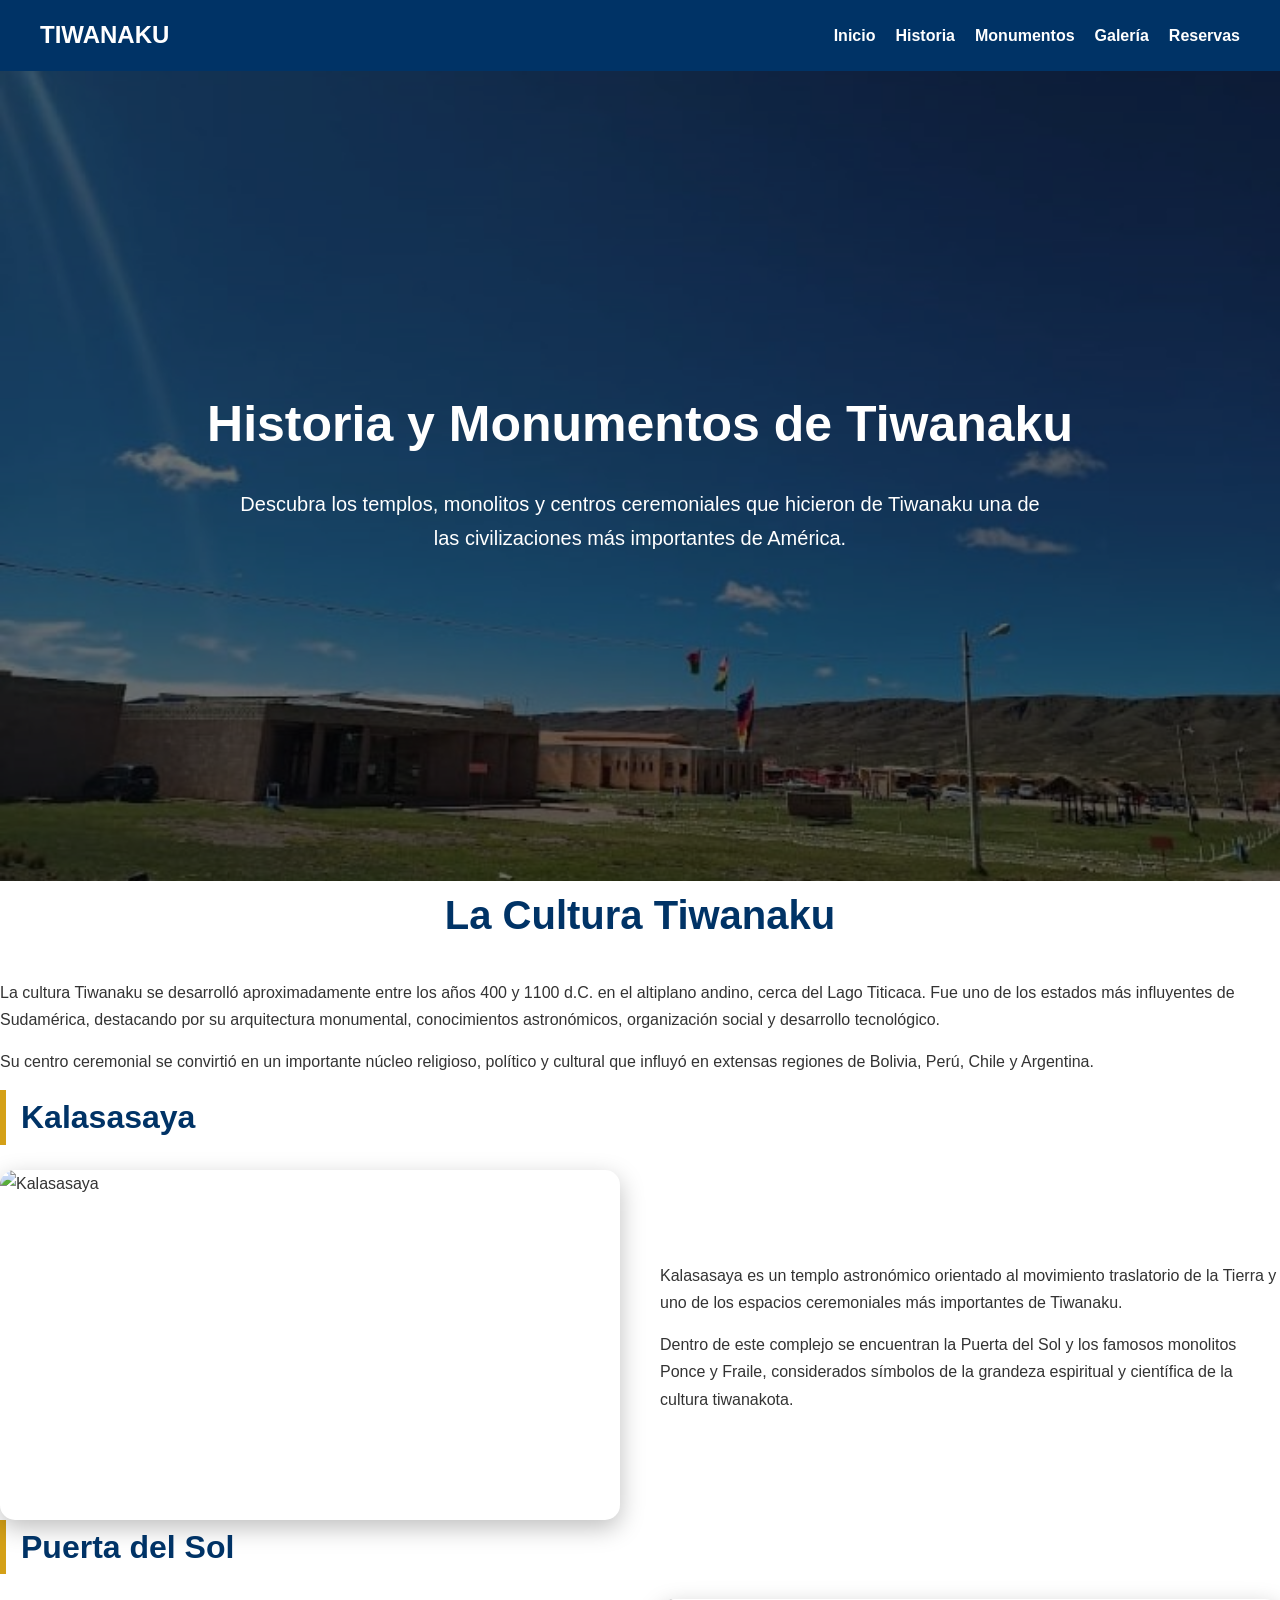
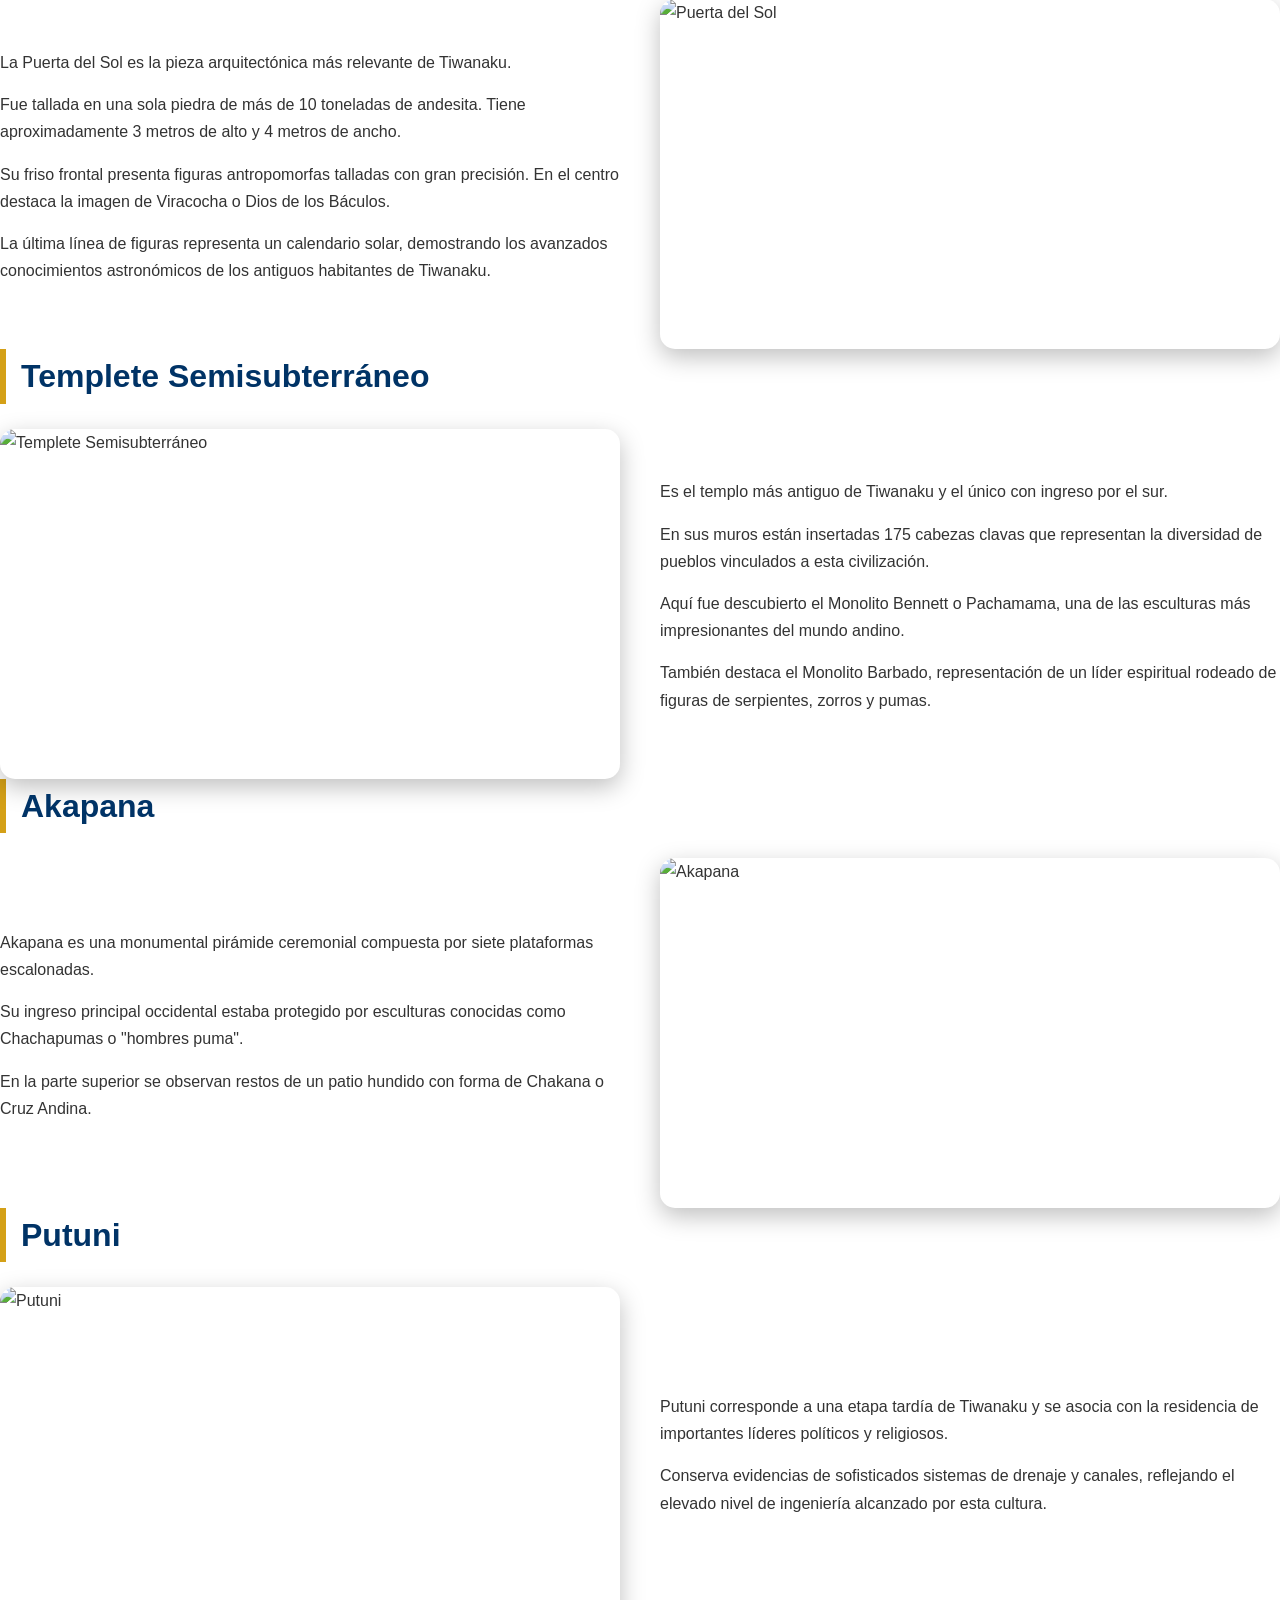
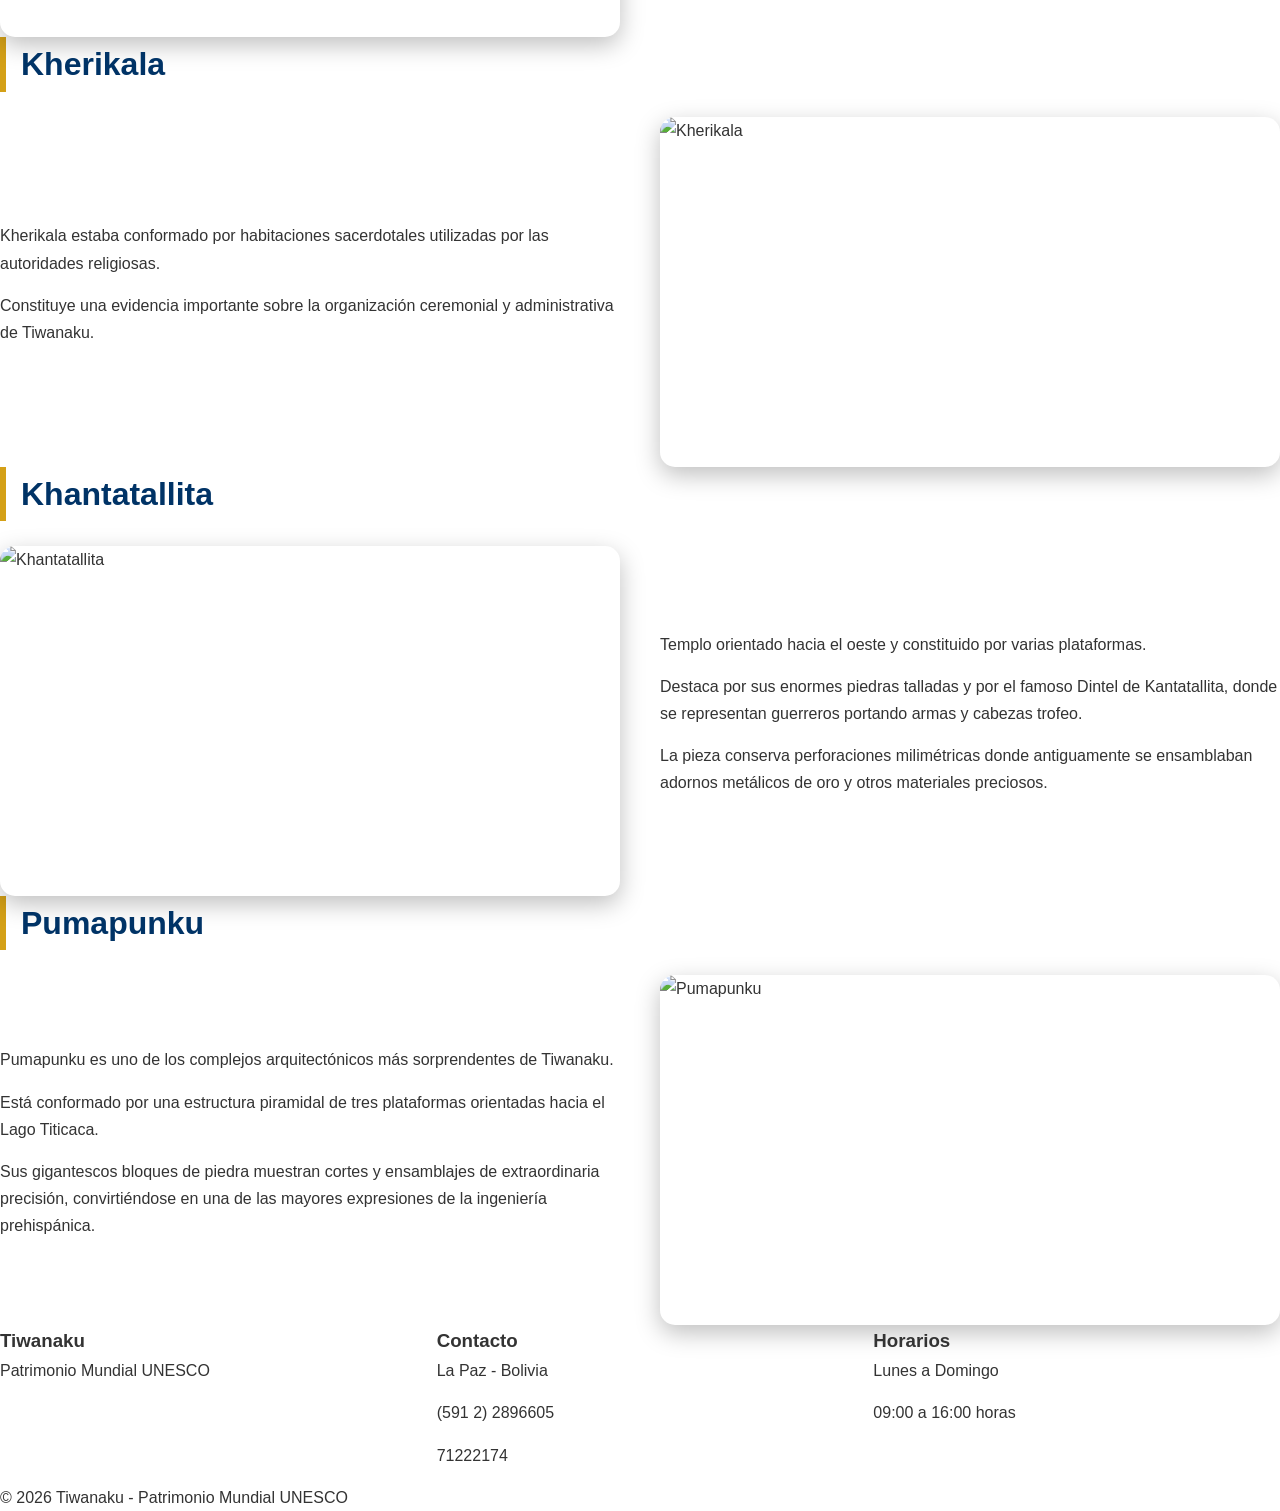
==== commit a23f3b0f: "Update historia.html" ====
--- a/historia.html
+++ b/historia.html
@@ -2,6 +2,7 @@
 <html lang="es">
 <head>
 <meta charset="UTF-8">
+<meta name="viewport" content="width=device-width, initial-scale=1.0">
 <title>Historia de Tiwanaku</title>
 <link rel="stylesheet" href="css/style.css">
 </head>
@@ -20,7 +21,8 @@
 </ul>
 </nav>
 </header>
-<section class="contenedor">
+<section class="hero">
+
 <div class="overlay">
 
     <h1>Historia y Monumentos de Tiwanaku</h1>
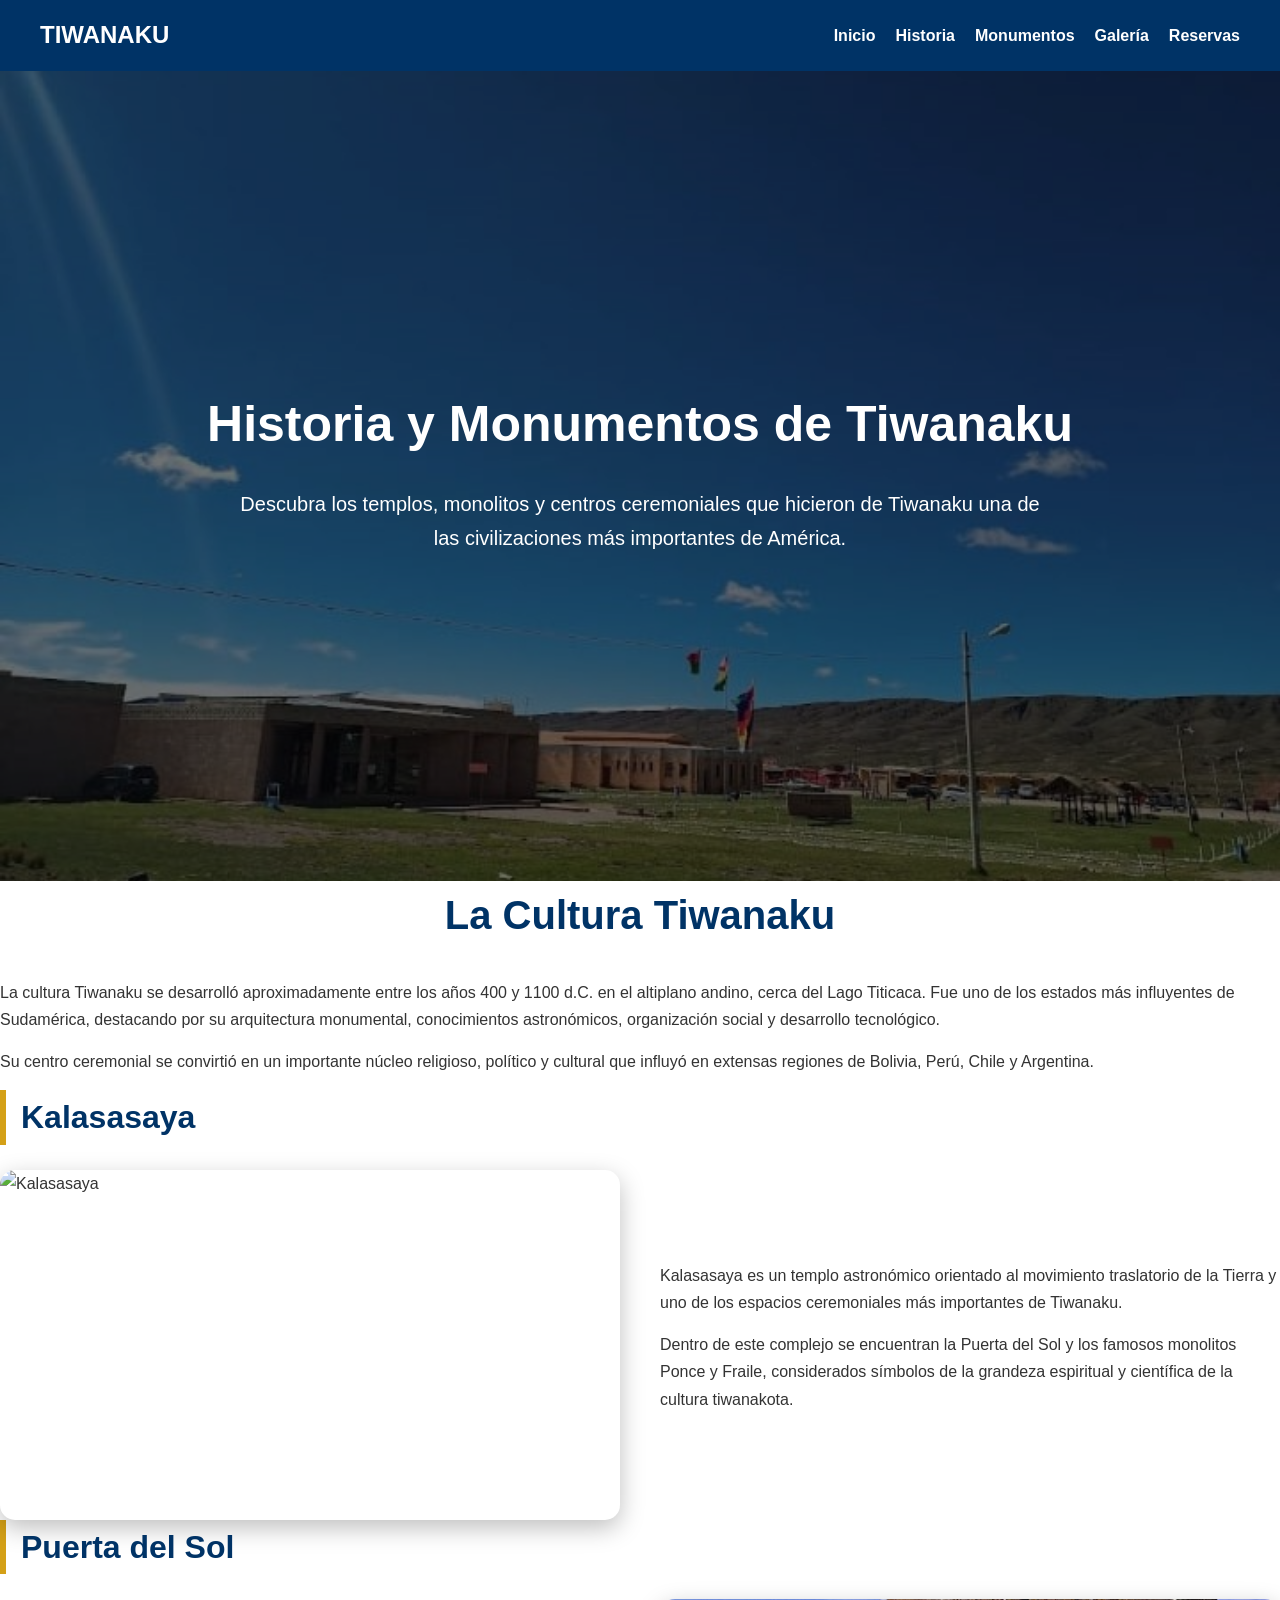
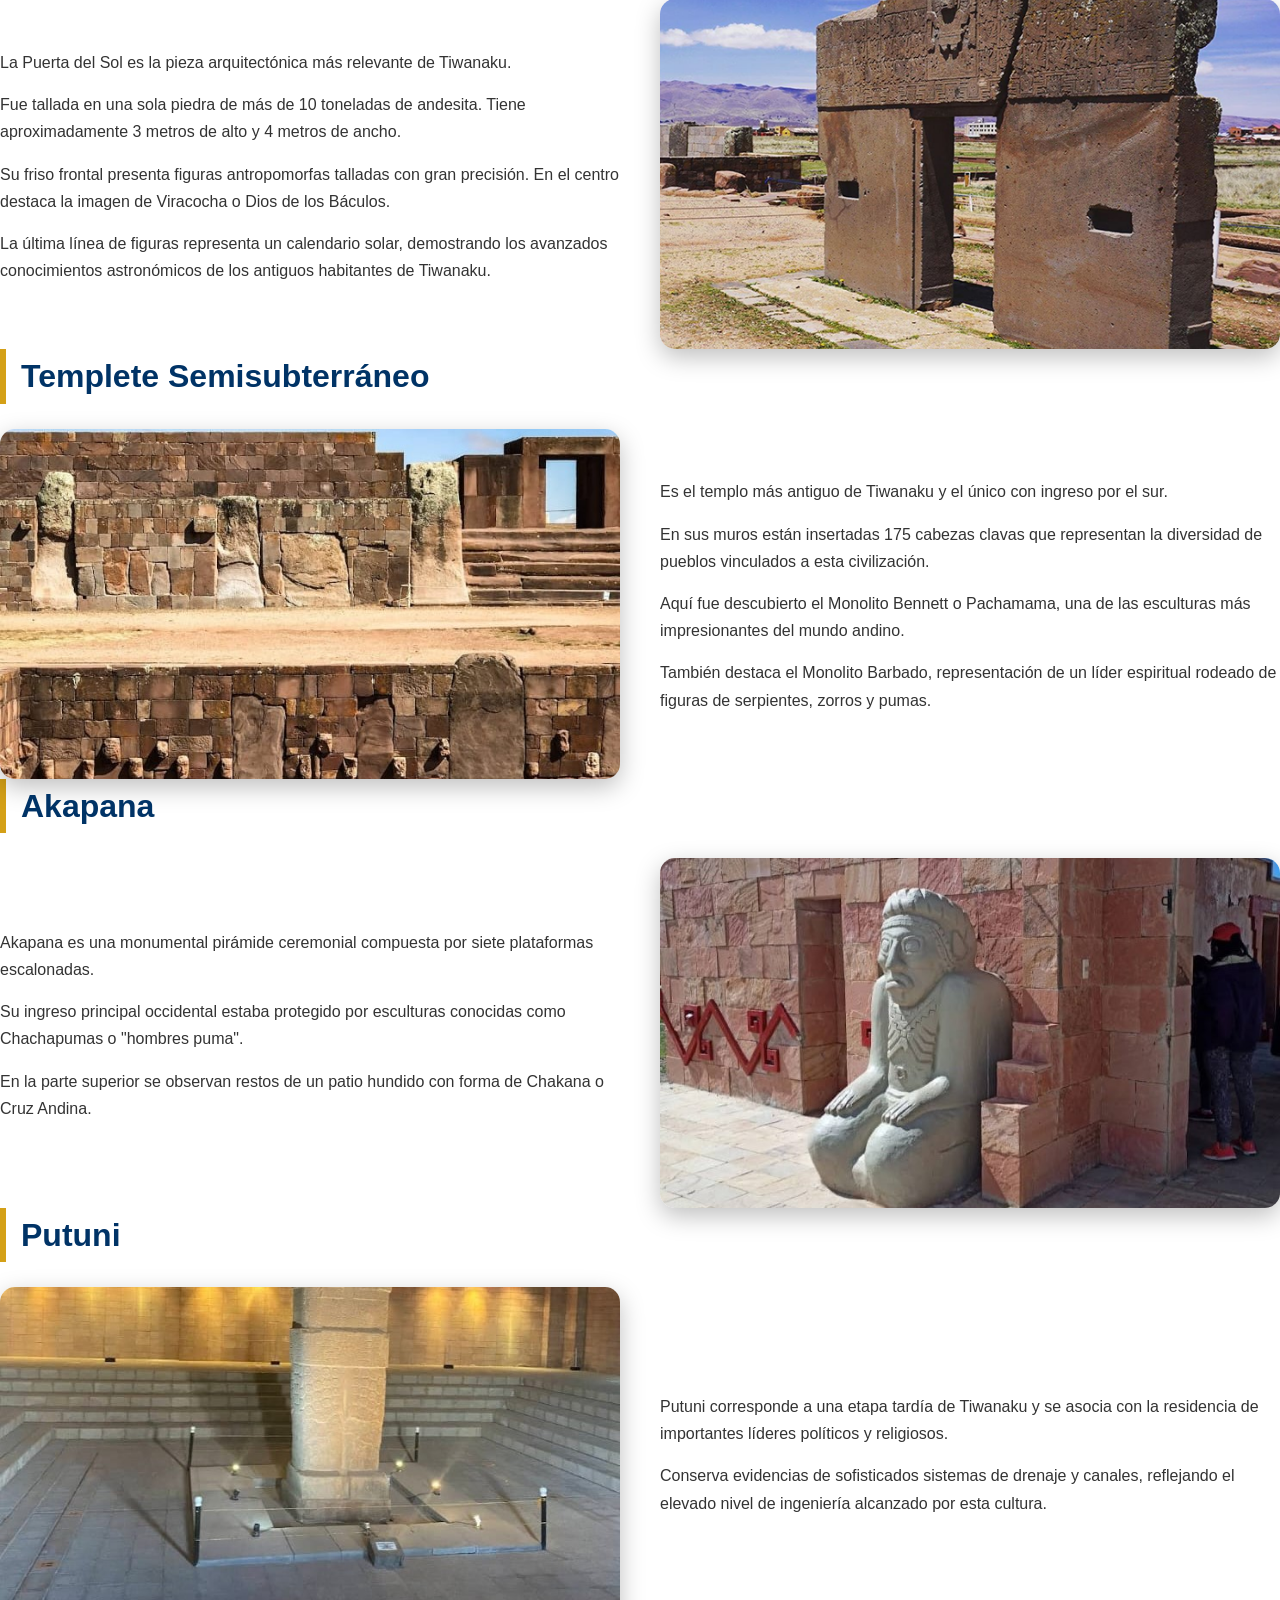
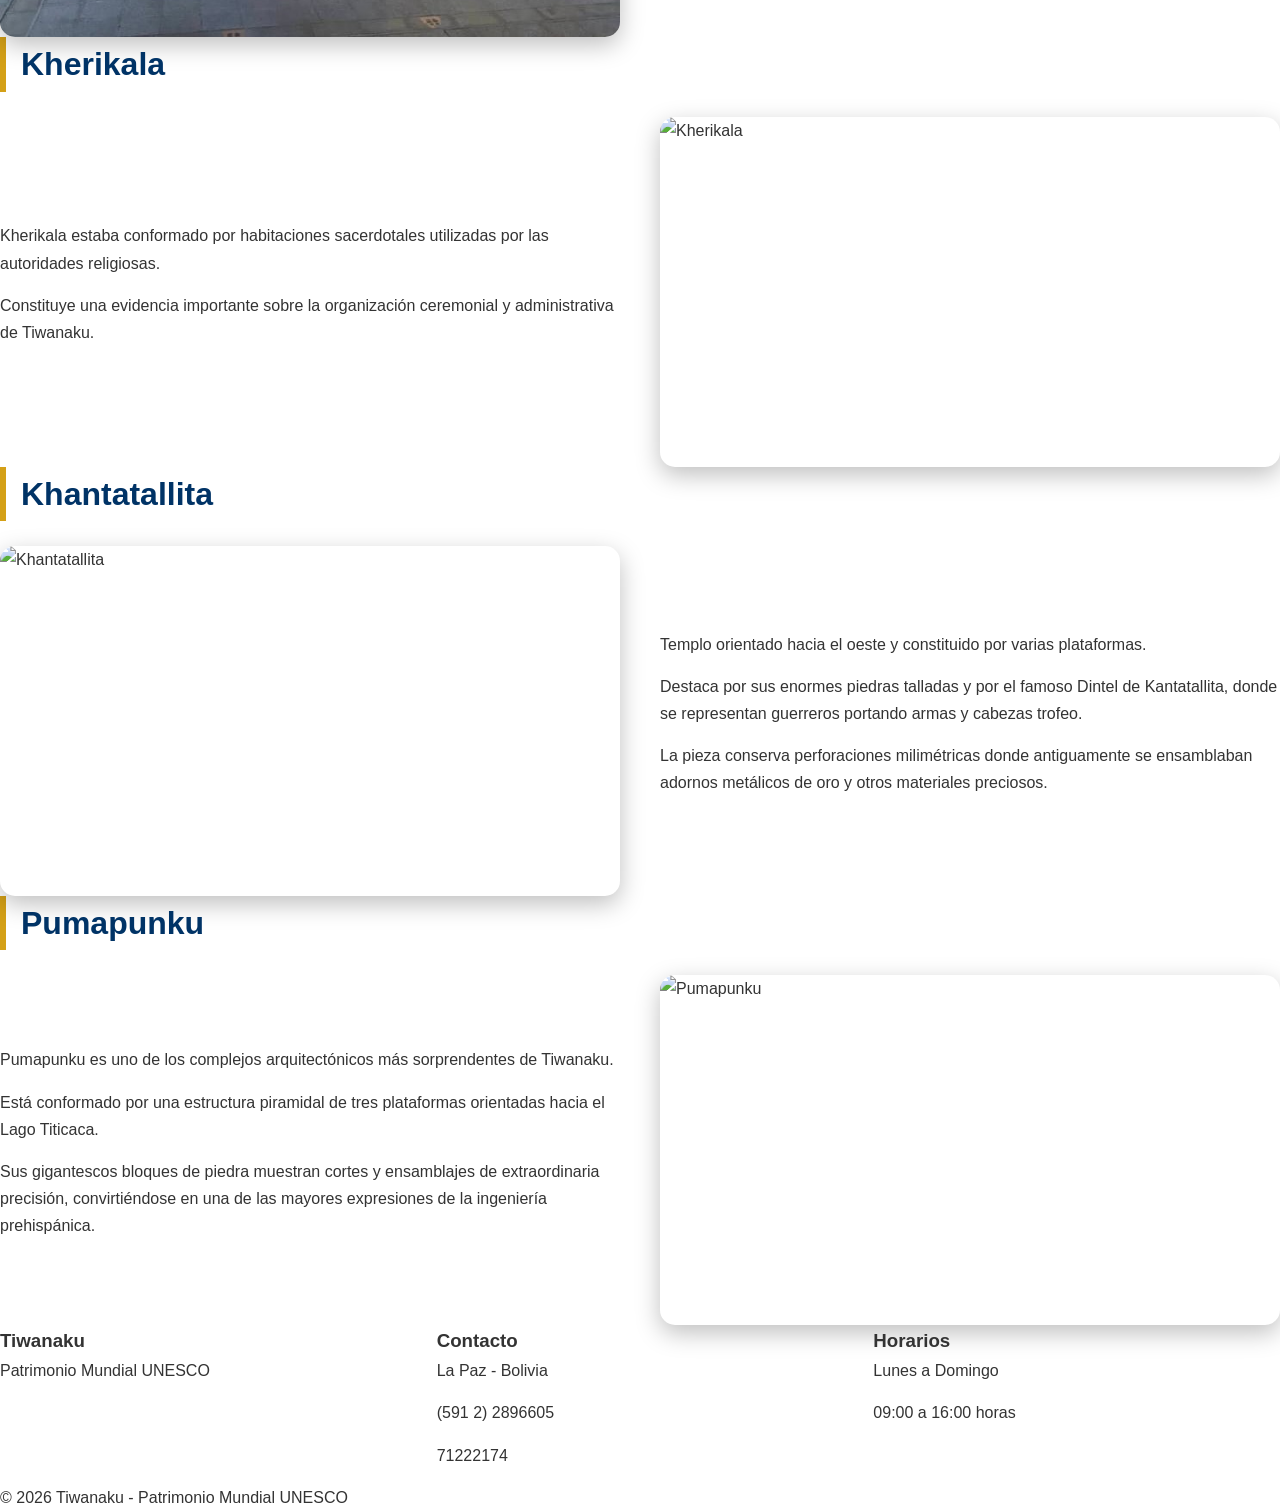
==== commit fe4d845b: "Update historia.html" ====
--- a/historia.html
+++ b/historia.html
@@ -100,14 +100,14 @@
 
     </div>
 
-    <img src="img/puerta-sol.jpg" alt="Puerta del Sol">
+    <img src="../img/Tiahuanaco_blog_1.png" alt="Puerta del Sol">
 
 </div>
 <h2>Templete Semisubterráneo</h2>
 
 <div class="grid-2">
 
-    <img src="img/templete.jpg" alt="Templete Semisubterráneo">
+    <img src="../img/16.jpeg" alt="Templete Semisubterráneo">
 
     <div>
 
@@ -156,14 +156,14 @@
 
     </div>
 
-    <img src="img/akapana.jpg" alt="Akapana">
+    <img src="../img/5.jpeg" alt="Akapana">
 
 </div>
 <h2>Putuni</h2>
 
 <div class="grid-2">
 
-    <img src="img/putuni.jpg" alt="Putuni">
+    <img src="../img/10.jpeg" alt="Putuni">
 
     <div>
 
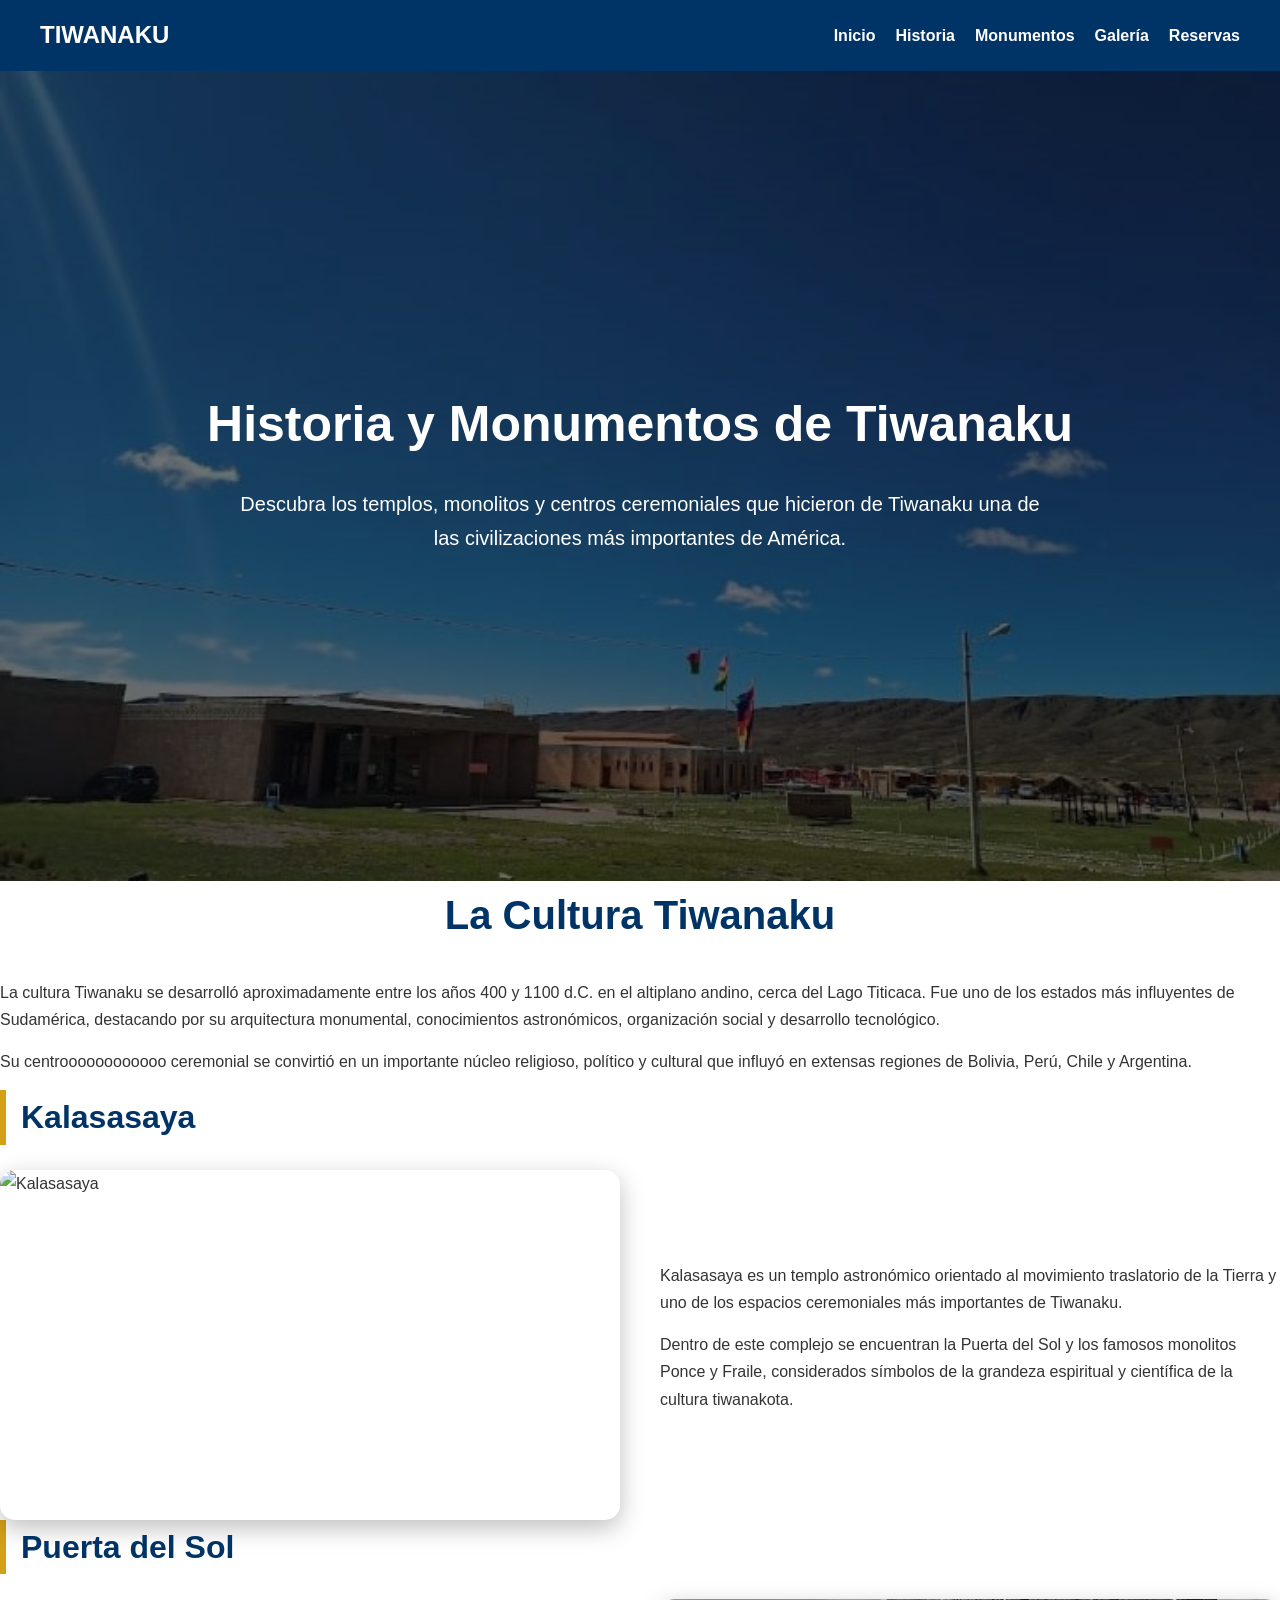
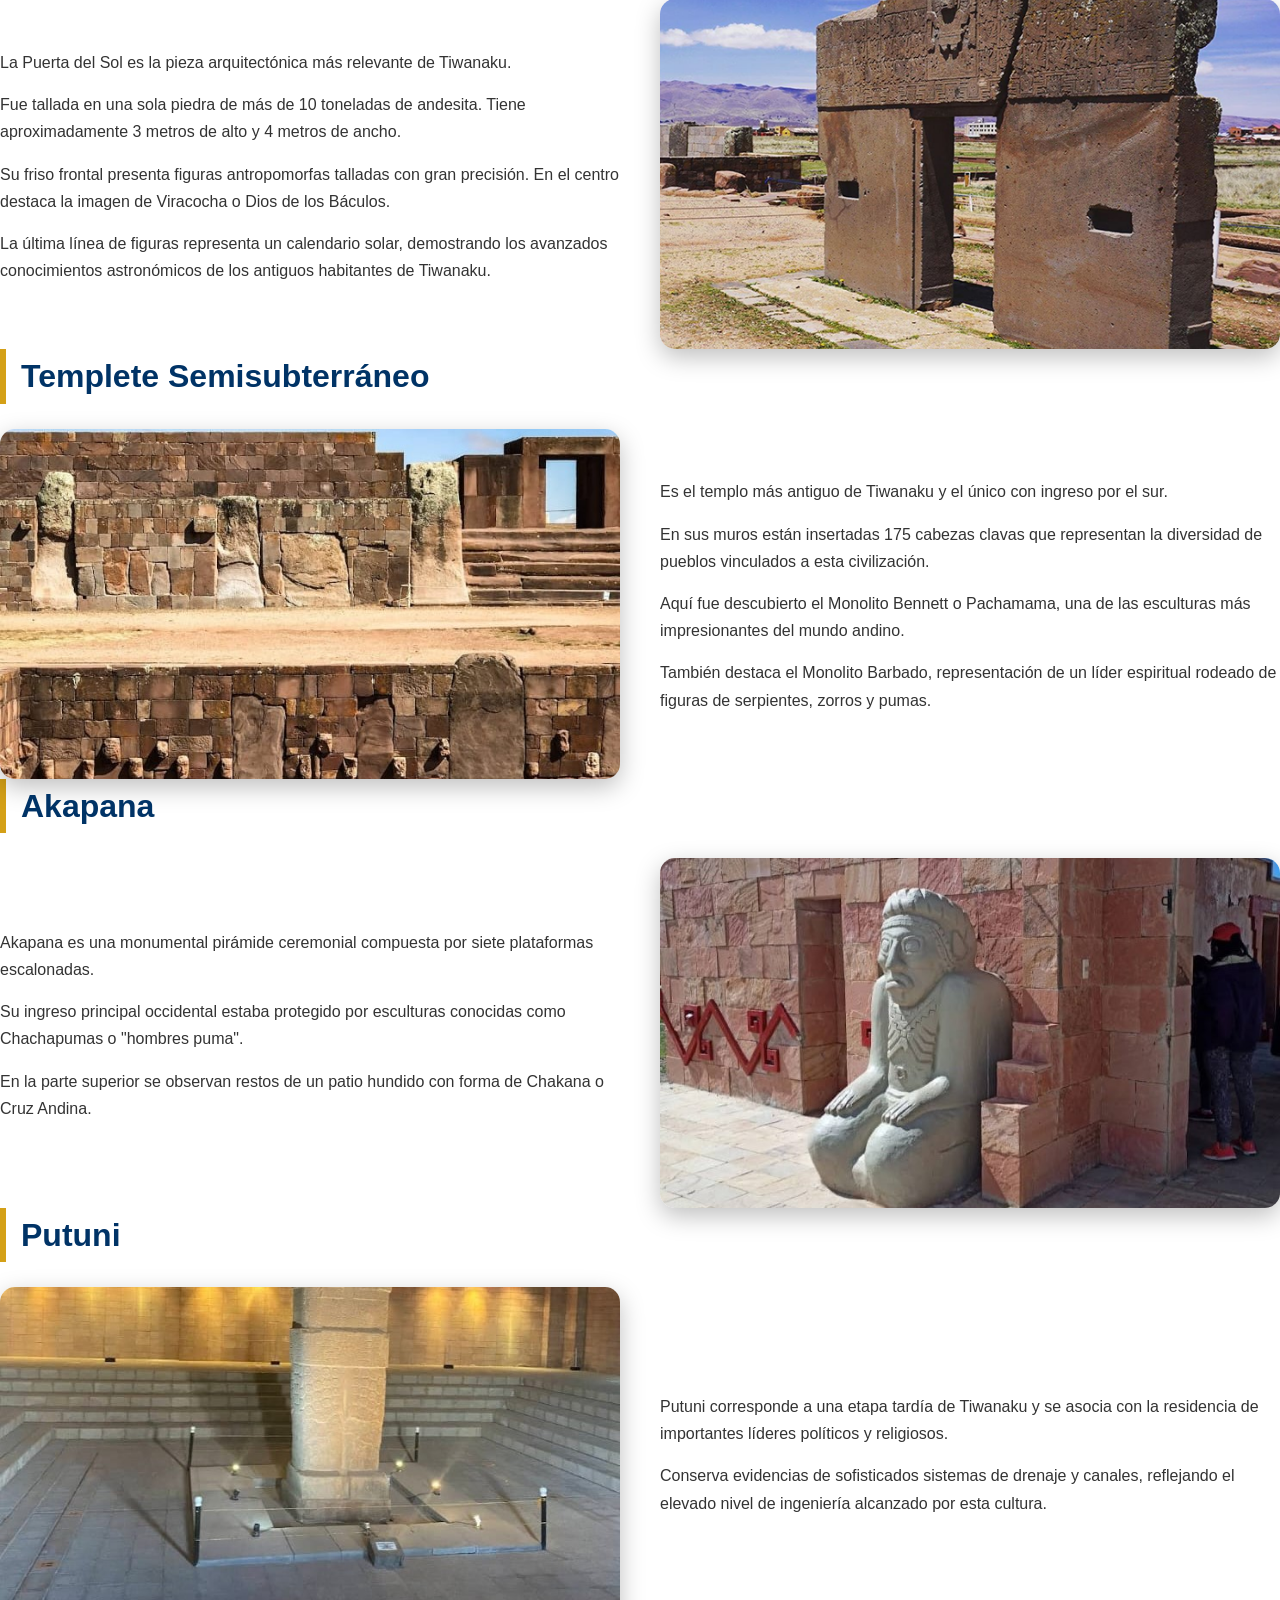
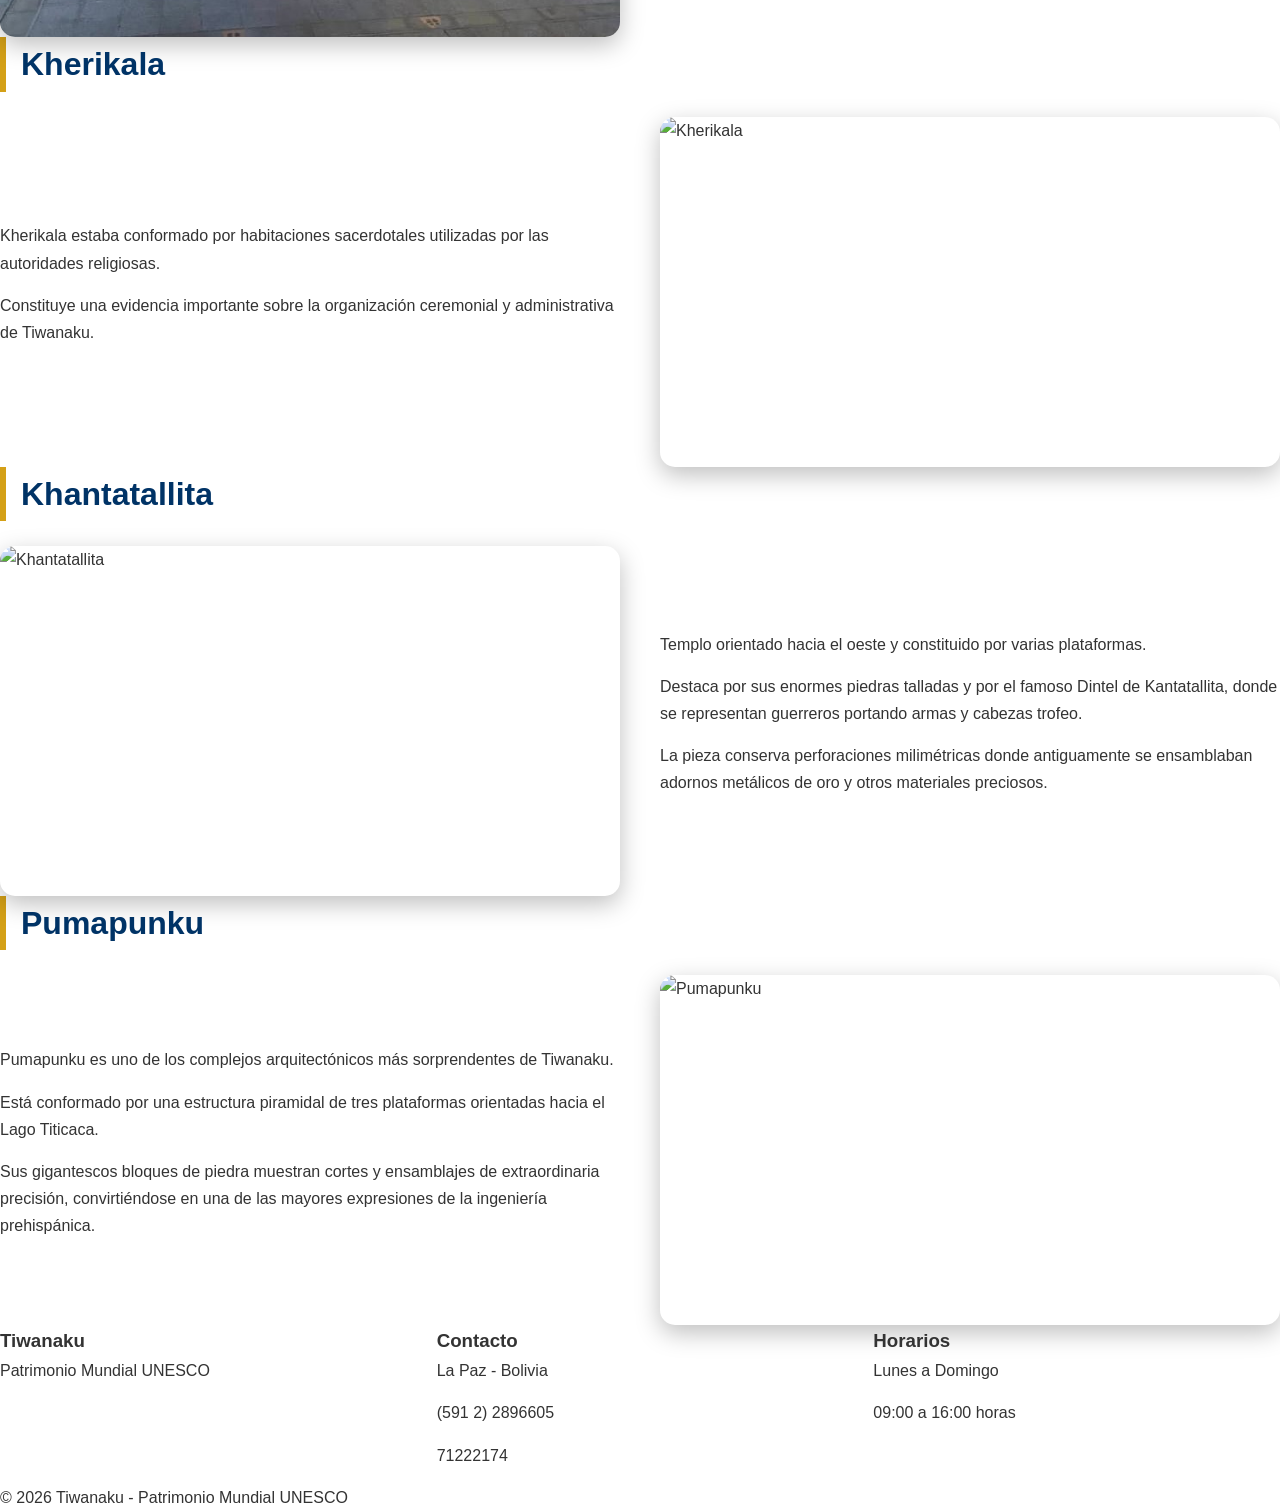
==== commit 4820bbff: "Update historia.html" ====
--- a/historia.html
+++ b/historia.html
@@ -45,7 +45,7 @@
 </p>
 
 <p>
-    Su centro ceremonial se convirtió en un importante núcleo religioso,
+    Su centroooooooooooo ceremonial se convirtió en un importante núcleo religioso,
     político y cultural que influyó en extensas regiones de Bolivia,
     Perú, Chile y Argentina.
 </p>
